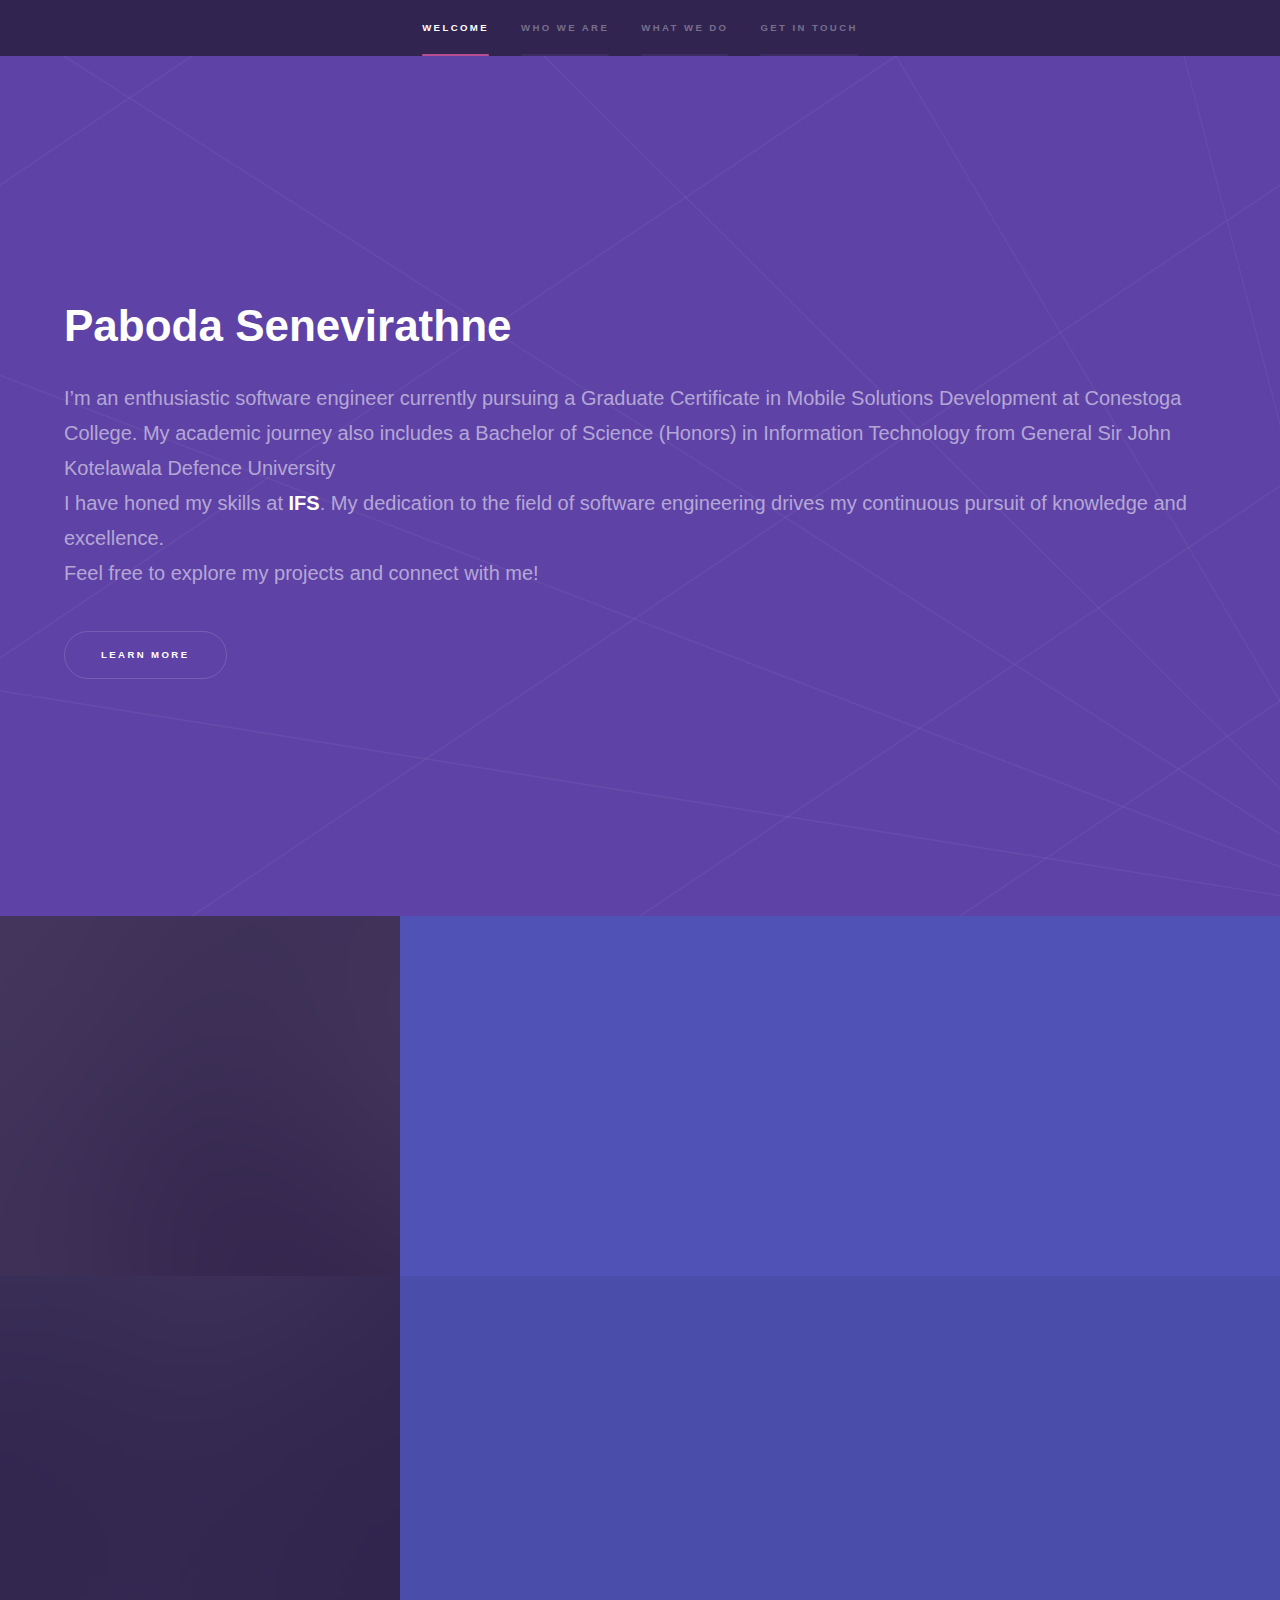
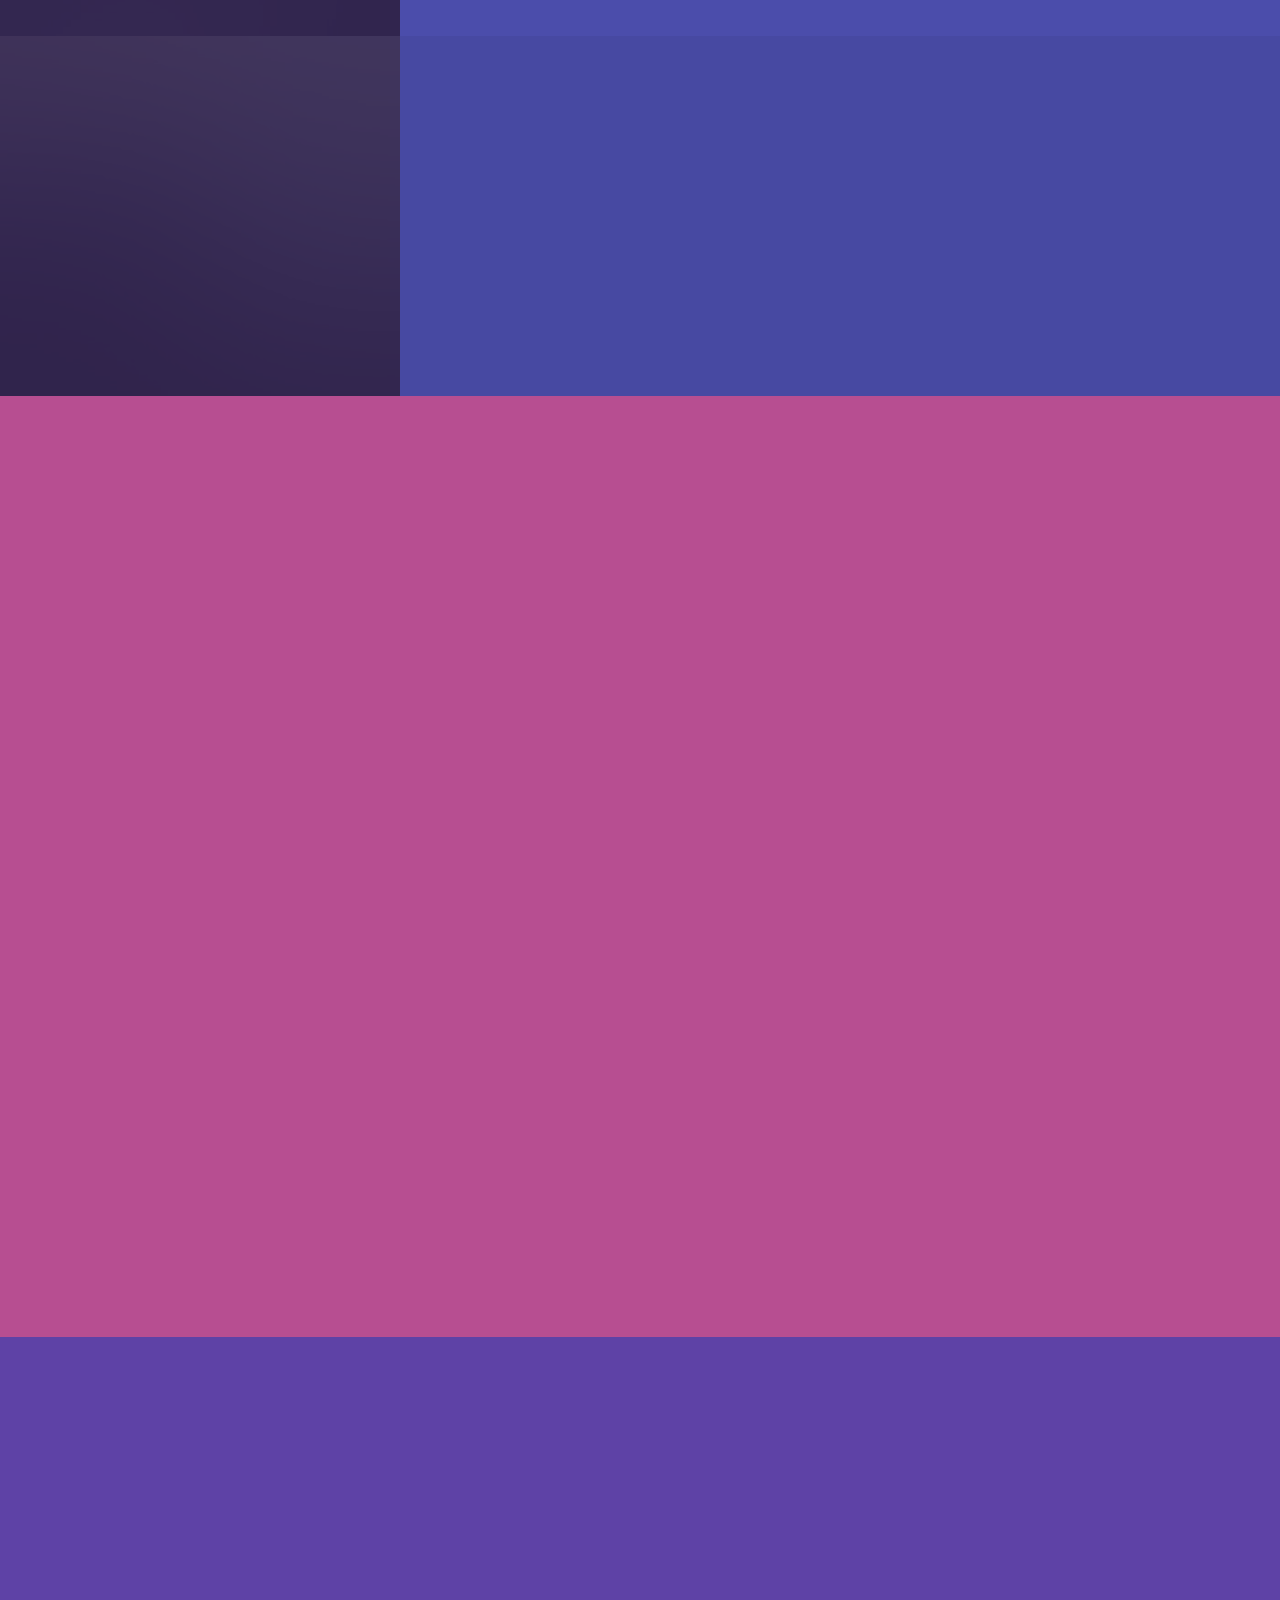
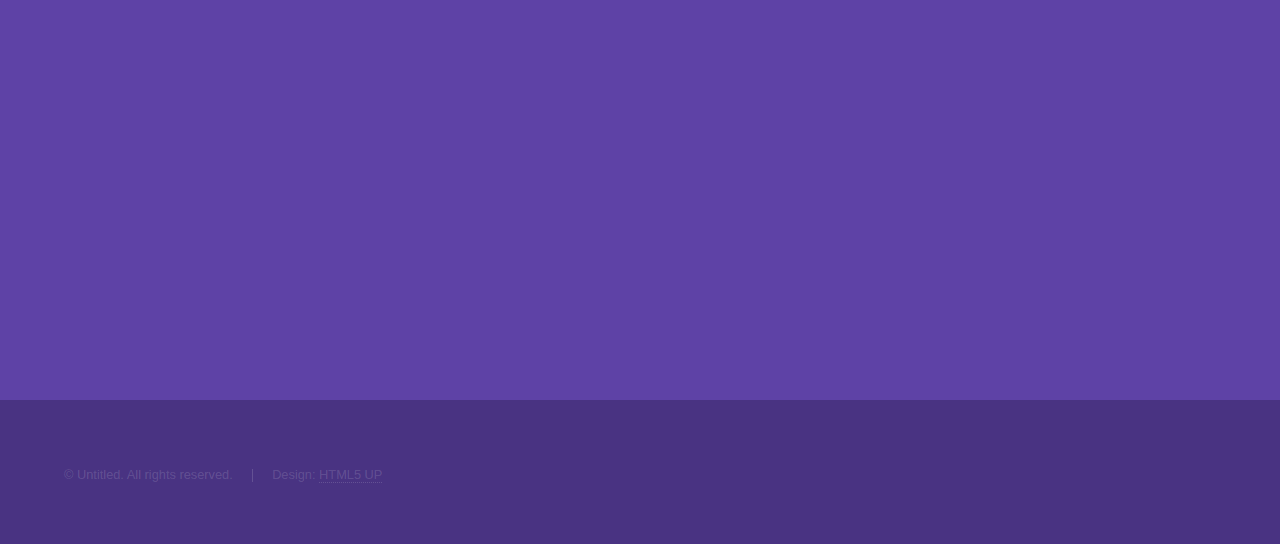
==== index.html @ 3d1ad88e "initial commit" ====
<!DOCTYPE HTML>
<!--
	Hyperspace by HTML5 UP
	html5up.net | @ajlkn
	Free for personal and commercial use under the CCA 3.0 license (html5up.net/license)
-->
<html>
	<head>
		<title>Hyperspace by HTML5 UP</title>
		<meta charset="utf-8" />
		<meta name="viewport" content="width=device-width, initial-scale=1, user-scalable=no" />
		<link rel="stylesheet" href="assets/css/main.css" />
		<noscript><link rel="stylesheet" href="assets/css/noscript.css" /></noscript>
	</head>
	<body class="is-preload">

		<!-- Sidebar -->
			<section id="sidebar">
				<div class="inner">
					<nav>
						<ul>
							<li><a href="#intro">Welcome</a></li>
							<li><a href="#one">Who we are</a></li>
							<li><a href="#two">What we do</a></li>
							<li><a href="#three">Get in touch</a></li>
						</ul>
					</nav>
				</div>
			</section>

		<!-- Wrapper -->
			<div id="wrapper">

				<!-- Intro -->
					<section id="intro" class="wrapper style1 fullscreen fade-up">
						<div class="inner">
							<h1>Paboda Senevirathne</h1>
							<p>I’m an enthusiastic software engineer currently pursuing a Graduate Certificate in Mobile Solutions Development at Conestoga College. My academic journey also includes a Bachelor of Science (Honors) in Information Technology from General Sir John Kotelawala Defence University <br />
								I have honed my skills at <b>IFS</b>. My dedication to the field of software engineering drives my continuous pursuit of knowledge and excellence. <br />
								Feel free to explore my projects and connect with me!</p>
							<ul class="actions">
								<li><a href="#one" class="button scrolly">Learn more</a></li>
							</ul>
						</div>
					</section>

				<!-- One -->
					<section id="one" class="wrapper style2 spotlights">
						<section>
							<a href="#" class="image"><img src="images/pic01.jpg" alt="" data-position="center center" /></a>
							<div class="content">
								<div class="inner">
									<h2>Sed ipsum dolor</h2>
									<p>Phasellus convallis elit id ullamcorper pulvinar. Duis aliquam turpis mauris, eu ultricies erat malesuada quis. Aliquam dapibus.</p>
									<ul class="actions">
										<li><a href="generic.html" class="button">Learn more</a></li>
									</ul>
								</div>
							</div>
						</section>
						<section>
							<a href="#" class="image"><img src="images/pic02.jpg" alt="" data-position="top center" /></a>
							<div class="content">
								<div class="inner">
									<h2>Feugiat consequat</h2>
									<p>Phasellus convallis elit id ullamcorper pulvinar. Duis aliquam turpis mauris, eu ultricies erat malesuada quis. Aliquam dapibus.</p>
									<ul class="actions">
										<li><a href="generic.html" class="button">Learn more</a></li>
									</ul>
								</div>
							</div>
						</section>
						<section>
							<a href="#" class="image"><img src="images/pic03.jpg" alt="" data-position="25% 25%" /></a>
							<div class="content">
								<div class="inner">
									<h2>Ultricies aliquam</h2>
									<p>Phasellus convallis elit id ullamcorper pulvinar. Duis aliquam turpis mauris, eu ultricies erat malesuada quis. Aliquam dapibus.</p>
									<ul class="actions">
										<li><a href="generic.html" class="button">Learn more</a></li>
									</ul>
								</div>
							</div>
						</section>
					</section>

				<!-- Two -->
					<section id="two" class="wrapper style3 fade-up">
						<div class="inner">
							<h2>What we do</h2>
							<p>Phasellus convallis elit id ullamcorper pulvinar. Duis aliquam turpis mauris, eu ultricies erat malesuada quis. Aliquam dapibus, lacus eget hendrerit bibendum, urna est aliquam sem, sit amet imperdiet est velit quis lorem.</p>
							<div class="features">
								<section>
									<span class="icon solid major fa-code"></span>
									<h3>Lorem ipsum amet</h3>
									<p>Phasellus convallis elit id ullam corper amet et pulvinar. Duis aliquam turpis mauris, sed ultricies erat dapibus.</p>
								</section>
								<section>
									<span class="icon solid major fa-lock"></span>
									<h3>Aliquam sed nullam</h3>
									<p>Phasellus convallis elit id ullam corper amet et pulvinar. Duis aliquam turpis mauris, sed ultricies erat dapibus.</p>
								</section>
								<section>
									<span class="icon solid major fa-cog"></span>
									<h3>Sed erat ullam corper</h3>
									<p>Phasellus convallis elit id ullam corper amet et pulvinar. Duis aliquam turpis mauris, sed ultricies erat dapibus.</p>
								</section>
								<section>
									<span class="icon solid major fa-desktop"></span>
									<h3>Veroeros quis lorem</h3>
									<p>Phasellus convallis elit id ullam corper amet et pulvinar. Duis aliquam turpis mauris, sed ultricies erat dapibus.</p>
								</section>
								<section>
									<span class="icon solid major fa-link"></span>
									<h3>Urna quis bibendum</h3>
									<p>Phasellus convallis elit id ullam corper amet et pulvinar. Duis aliquam turpis mauris, sed ultricies erat dapibus.</p>
								</section>
								<section>
									<span class="icon major fa-gem"></span>
									<h3>Aliquam urna dapibus</h3>
									<p>Phasellus convallis elit id ullam corper amet et pulvinar. Duis aliquam turpis mauris, sed ultricies erat dapibus.</p>
								</section>
							</div>
							<ul class="actions">
								<li><a href="generic.html" class="button">Learn more</a></li>
							</ul>
						</div>
					</section>

				<!-- Three -->
					<section id="three" class="wrapper style1 fade-up">
						<div class="inner">
							<h2>Get in touch</h2>
							<p>Phasellus convallis elit id ullamcorper pulvinar. Duis aliquam turpis mauris, eu ultricies erat malesuada quis. Aliquam dapibus, lacus eget hendrerit bibendum, urna est aliquam sem, sit amet imperdiet est velit quis lorem.</p>
							<div class="split style1">
								<section>
									<form method="post" action="#">
										<div class="fields">
											<div class="field half">
												<label for="name">Name</label>
												<input type="text" name="name" id="name" />
											</div>
											<div class="field half">
												<label for="email">Email</label>
												<input type="text" name="email" id="email" />
											</div>
											<div class="field">
												<label for="message">Message</label>
												<textarea name="message" id="message" rows="5"></textarea>
											</div>
										</div>
										<ul class="actions">
											<li><a href="" class="button submit">Send Message</a></li>
										</ul>
									</form>
								</section>
								<section>
									<ul class="contact">
										<li>
											<h3>Address</h3>
											<span>12345 Somewhere Road #654<br />
											Nashville, TN 00000-0000<br />
											USA</span>
										</li>
										<li>
											<h3>Email</h3>
											<a href="#">user@untitled.tld</a>
										</li>
										<li>
											<h3>Phone</h3>
											<span>(000) 000-0000</span>
										</li>
										<li>
											<h3>Social</h3>
											<ul class="icons">
												<li><a href="#" class="icon brands fa-twitter"><span class="label">Twitter</span></a></li>
												<li><a href="#" class="icon brands fa-facebook-f"><span class="label">Facebook</span></a></li>
												<li><a href="#" class="icon brands fa-github"><span class="label">GitHub</span></a></li>
												<li><a href="#" class="icon brands fa-instagram"><span class="label">Instagram</span></a></li>
												<li><a href="#" class="icon brands fa-linkedin-in"><span class="label">LinkedIn</span></a></li>
											</ul>
										</li>
									</ul>
								</section>
							</div>
						</div>
					</section>

			</div>

		<!-- Footer -->
			<footer id="footer" class="wrapper style1-alt">
				<div class="inner">
					<ul class="menu">
						<li>&copy; Untitled. All rights reserved.</li><li>Design: <a href="http://html5up.net">HTML5 UP</a></li>
					</ul>
				</div>
			</footer>

		<!-- Scripts -->
			<script src="assets/js/jquery.min.js"></script>
			<script src="assets/js/jquery.scrollex.min.js"></script>
			<script src="assets/js/jquery.scrolly.min.js"></script>
			<script src="assets/js/browser.min.js"></script>
			<script src="assets/js/breakpoints.min.js"></script>
			<script src="assets/js/util.js"></script>
			<script src="assets/js/main.js"></script>

	</body>
</html>
---- assets/css/main.css ----
@import url(fontawesome-all.min.css);

/*
	Hyperspace by HTML5 UP
	html5up.net | @ajlkn
	Free for personal and commercial use under the CCA 3.0 license (html5up.net/license)
*/

html, body, div, span, applet, object,
iframe, h1, h2, h3, h4, h5, h6, p, blockquote,
pre, a, abbr, acronym, address, big, cite,
code, del, dfn, em, img, ins, kbd, q, s, samp,
small, strike, strong, sub, sup, tt, var, b,
u, i, center, dl, dt, dd, ol, ul, li, fieldset,
form, label, legend, table, caption, tbody,
tfoot, thead, tr, th, td, article, aside,
canvas, details, embed, figure, figcaption,
footer, header, hgroup, menu, nav, output, ruby,
section, summary, time, mark, audio, video {
	margin: 0;
	padding: 0;
	border: 0;
	font-size: 100%;
	font: inherit;
	vertical-align: baseline;}

article, aside, details, figcaption, figure,
footer, header, hgroup, menu, nav, section {
	display: block;}

body {
	line-height: 1;
}

ol, ul {
	list-style: none;
}

blockquote, q {
	quotes: none;
}

	blockquote:before, blockquote:after, q:before, q:after {
		content: '';
		content: none;
	}

table {
	border-collapse: collapse;
	border-spacing: 0;
}

body {
	-webkit-text-size-adjust: none;
}

mark {
	background-color: transparent;
	color: inherit;
}

input::-moz-focus-inner {
	border: 0;
	padding: 0;
}

input, select, textarea {
	-moz-appearance: none;
	-webkit-appearance: none;
	-ms-appearance: none;
	appearance: none;
}

/* Basic */

	@-ms-viewport {
		width: device-width;
	}

	body {
		-ms-overflow-style: scrollbar;
	}

	@media screen and (max-width: 480px) {

		html, body {
			min-width: 320px;
		}

	}

	html {
		box-sizing: border-box;
	}

	*, *:before, *:after {
		box-sizing: inherit;
	}

	body {
		background: #312450;
	}

		body.is-preload *, body.is-preload *:before, body.is-preload *:after {
			-moz-animation: none !important;
			-webkit-animation: none !important;
			-ms-animation: none !important;
			animation: none !important;
			-moz-transition: none !important;
			-webkit-transition: none !important;
			-ms-transition: none !important;
			transition: none !important;
		}

/* Type */

	body, input, select, textarea {
		color: rgba(255, 255, 255, 0.55);
		font-family: Arial, Helvetica, sans-serif;
		font-size: 16.5pt;
		font-weight: normal;
		line-height: 1.75;
	}

		@media screen and (max-width: 1680px) {

			body, input, select, textarea {
				font-size: 13pt;
			}

		}

		@media screen and (max-width: 1280px) {

			body, input, select, textarea {
				font-size: 12pt;
			}

		}

		@media screen and (max-width: 360px) {

			body, input, select, textarea {
				font-size: 11pt;
			}

		}

	a {
		-moz-transition: color 0.2s ease, border-bottom-color 0.2s ease;
		-webkit-transition: color 0.2s ease, border-bottom-color 0.2s ease;
		-ms-transition: color 0.2s ease, border-bottom-color 0.2s ease;
		transition: color 0.2s ease, border-bottom-color 0.2s ease;
		border-bottom: dotted 1px rgba(255, 255, 255, 0.35);
		color: inherit;
		text-decoration: none;
	}

		a:hover {
			border-bottom-color: transparent;
			color: #ffffff;
		}

	strong, b {
		color: #ffffff;
		font-weight: bold;
	}

	em, i {
		font-style: italic;
	}

	p {
		margin: 0 0 2em 0;
	}

	h1, h2, h3, h4, h5, h6 {
		color: #ffffff;
		font-weight: bold;
		line-height: 1.5;
		margin: 0 0 0.5em 0;
	}

		h1 a, h2 a, h3 a, h4 a, h5 a, h6 a {
			color: inherit;
			text-decoration: none;
		}

	h1 {
		font-size: 2.75em;
	}

		h1.major {
			margin: 0 0 1.3em 0;
			position: relative;
			padding-bottom: 0.35em;
		}

			h1.major:after {
				background-image: -moz-linear-gradient(to right, #5e42a6, #b74e91);
				background-image: -webkit-linear-gradient(to right, #5e42a6, #b74e91);
				background-image: -ms-linear-gradient(to right, #5e42a6, #b74e91);
				background-image: linear-gradient(to right, #5e42a6, #b74e91);
				-moz-transition: max-width 0.2s ease;
				-webkit-transition: max-width 0.2s ease;
				-ms-transition: max-width 0.2s ease;
				transition: max-width 0.2s ease;
				border-radius: 0.2em;
				bottom: 0;
				content: '';
				height: 0.05em;
				position: absolute;
				right: 0;
				width: 100%;
			}

	h2 {
		font-size: 1.75em;
	}

	h3 {
		font-size: 1.1em;
	}

	h4 {
		font-size: 1em;
	}

	h5 {
		font-size: 0.8em;
	}

	h6 {
		font-size: 0.6em;
	}

	@media screen and (max-width: 736px) {

		h1 {
			font-size: 2em;
		}

		h2 {
			font-size: 1.25em;
		}

		h3 {
			font-size: 1em;
		}

		h4 {
			font-size: 0.8em;
		}

		h5 {
			font-size: 0.6em;
		}

		h6 {
			font-size: 0.6em;
		}

	}

	sub {
		font-size: 0.8em;
		position: relative;
		top: 0.5em;
	}

	sup {
		font-size: 0.8em;
		position: relative;
		top: -0.5em;
	}

	blockquote {
		border-left: solid 4px rgba(255, 255, 255, 0.15);
		font-style: italic;
		margin: 0 0 2em 0;
		padding: 0.5em 0 0.5em 2em;
	}

	code {
		background: rgba(255, 255, 255, 0.05);
		border-radius: 0.25em;
		border: solid 1px rgba(255, 255, 255, 0.15);
		font-family: "Courier New", monospace;
		font-size: 0.9em;
		margin: 0 0.25em;
		padding: 0.25em 0.65em;
	}

	pre {
		-webkit-overflow-scrolling: touch;
		font-family: "Courier New", monospace;
		font-size: 0.9em;
		margin: 0 0 2em 0;
	}

		pre code {
			display: block;
			line-height: 1.75em;
			padding: 1em 1.5em;
			overflow-x: auto;
		}

	hr {
		border: 0;
		border-bottom: solid 1px rgba(255, 255, 255, 0.15);
		margin: 2em 0;
	}

		hr.major {
			margin: 3em 0;
		}

	.align-left {
		text-align: left;
	}

	.align-center {
		text-align: center;
	}

	.align-right {
		text-align: right;
	}

/* Row */

	.row {
		display: flex;
		flex-wrap: wrap;
		box-sizing: border-box;
		align-items: stretch;
	}

		.row > * {
			box-sizing: border-box;
		}

		.row.gtr-uniform > * > :last-child {
			margin-bottom: 0;
		}

		.row.aln-left {
			justify-content: flex-start;
		}

		.row.aln-center {
			justify-content: center;
		}

		.row.aln-right {
			justify-content: flex-end;
		}

		.row.aln-top {
			align-items: flex-start;
		}

		.row.aln-middle {
			align-items: center;
		}

		.row.aln-bottom {
			align-items: flex-end;
		}

		.row > .imp {
			order: -1;
		}

		.row > .col-1 {
			width: 8.33333%;
		}

		.row > .off-1 {
			margin-left: 8.33333%;
		}

		.row > .col-2 {
			width: 16.66667%;
		}

		.row > .off-2 {
			margin-left: 16.66667%;
		}

		.row > .col-3 {
			width: 25%;
		}

		.row > .off-3 {
			margin-left: 25%;
		}

		.row > .col-4 {
			width: 33.33333%;
		}

		.row > .off-4 {
			margin-left: 33.33333%;
		}

		.row > .col-5 {
			width: 41.66667%;
		}

		.row > .off-5 {
			margin-left: 41.66667%;
		}

		.row > .col-6 {
			width: 50%;
		}

		.row > .off-6 {
			margin-left: 50%;
		}

		.row > .col-7 {
			width: 58.33333%;
		}

		.row > .off-7 {
			margin-left: 58.33333%;
		}

		.row > .col-8 {
			width: 66.66667%;
		}

		.row > .off-8 {
			margin-left: 66.66667%;
		}

		.row > .col-9 {
			width: 75%;
		}

		.row > .off-9 {
			margin-left: 75%;
		}

		.row > .col-10 {
			width: 83.33333%;
		}

		.row > .off-10 {
			margin-left: 83.33333%;
		}

		.row > .col-11 {
			width: 91.66667%;
		}

		.row > .off-11 {
			margin-left: 91.66667%;
		}

		.row > .col-12 {
			width: 100%;
		}

		.row > .off-12 {
			margin-left: 100%;
		}

		.row.gtr-0 {
			margin-top: 0;
			margin-left: 0em;
		}

			.row.gtr-0 > * {
				padding: 0 0 0 0em;
			}

			.row.gtr-0.gtr-uniform {
				margin-top: 0em;
			}

				.row.gtr-0.gtr-uniform > * {
					padding-top: 0em;
				}

		.row.gtr-25 {
			margin-top: 0;
			margin-left: -0.375em;
		}

			.row.gtr-25 > * {
				padding: 0 0 0 0.375em;
			}

			.row.gtr-25.gtr-uniform {
				margin-top: -0.375em;
			}

				.row.gtr-25.gtr-uniform > * {
					padding-top: 0.375em;
				}

		.row.gtr-50 {
			margin-top: 0;
			margin-left: -0.75em;
		}

			.row.gtr-50 > * {
				padding: 0 0 0 0.75em;
			}

			.row.gtr-50.gtr-uniform {
				margin-top: -0.75em;
			}

				.row.gtr-50.gtr-uniform > * {
					padding-top: 0.75em;
				}

		.row {
			margin-top: 0;
			margin-left: -1.5em;
		}

			.row > * {
				padding: 0 0 0 1.5em;
			}

			.row.gtr-uniform {
				margin-top: -1.5em;
			}

				.row.gtr-uniform > * {
					padding-top: 1.5em;
				}

		.row.gtr-150 {
			margin-top: 0;
			margin-left: -2.25em;
		}

			.row.gtr-150 > * {
				padding: 0 0 0 2.25em;
			}

			.row.gtr-150.gtr-uniform {
				margin-top: -2.25em;
			}

				.row.gtr-150.gtr-uniform > * {
					padding-top: 2.25em;
				}

		.row.gtr-200 {
			margin-top: 0;
			margin-left: -3em;
		}

			.row.gtr-200 > * {
				padding: 0 0 0 3em;
			}

			.row.gtr-200.gtr-uniform {
				margin-top: -3em;
			}

				.row.gtr-200.gtr-uniform > * {
					padding-top: 3em;
				}

		@media screen and (max-width: 1680px) {

			.row {
				display: flex;
				flex-wrap: wrap;
				box-sizing: border-box;
				align-items: stretch;
			}

				.row > * {
					box-sizing: border-box;
				}

				.row.gtr-uniform > * > :last-child {
					margin-bottom: 0;
				}

				.row.aln-left {
					justify-content: flex-start;
				}

				.row.aln-center {
					justify-content: center;
				}

				.row.aln-right {
					justify-content: flex-end;
				}

				.row.aln-top {
					align-items: flex-start;
				}

				.row.aln-middle {
					align-items: center;
				}

				.row.aln-bottom {
					align-items: flex-end;
				}

				.row > .imp-xlarge {
					order: -1;
				}

				.row > .col-1-xlarge {
					width: 8.33333%;
				}

				.row > .off-1-xlarge {
					margin-left: 8.33333%;
				}

				.row > .col-2-xlarge {
					width: 16.66667%;
				}

				.row > .off-2-xlarge {
					margin-left: 16.66667%;
				}

				.row > .col-3-xlarge {
					width: 25%;
				}

				.row > .off-3-xlarge {
					margin-left: 25%;
				}

				.row > .col-4-xlarge {
					width: 33.33333%;
				}

				.row > .off-4-xlarge {
					margin-left: 33.33333%;
				}

				.row > .col-5-xlarge {
					width: 41.66667%;
				}

				.row > .off-5-xlarge {
					margin-left: 41.66667%;
				}

				.row > .col-6-xlarge {
					width: 50%;
				}

				.row > .off-6-xlarge {
					margin-left: 50%;
				}

				.row > .col-7-xlarge {
					width: 58.33333%;
				}

				.row > .off-7-xlarge {
					margin-left: 58.33333%;
				}

				.row > .col-8-xlarge {
					width: 66.66667%;
				}

				.row > .off-8-xlarge {
					margin-left: 66.66667%;
				}

				.row > .col-9-xlarge {
					width: 75%;
				}

				.row > .off-9-xlarge {
					margin-left: 75%;
				}

				.row > .col-10-xlarge {
					width: 83.33333%;
				}

				.row > .off-10-xlarge {
					margin-left: 83.33333%;
				}

				.row > .col-11-xlarge {
					width: 91.66667%;
				}

				.row > .off-11-xlarge {
					margin-left: 91.66667%;
				}

				.row > .col-12-xlarge {
					width: 100%;
				}

				.row > .off-12-xlarge {
					margin-left: 100%;
				}

				.row.gtr-0 {
					margin-top: 0;
					margin-left: 0em;
				}

					.row.gtr-0 > * {
						padding: 0 0 0 0em;
					}

					.row.gtr-0.gtr-uniform {
						margin-top: 0em;
					}

						.row.gtr-0.gtr-uniform > * {
							padding-top: 0em;
						}

				.row.gtr-25 {
					margin-top: 0;
					margin-left: -0.375em;
				}

					.row.gtr-25 > * {
						padding: 0 0 0 0.375em;
					}

					.row.gtr-25.gtr-uniform {
						margin-top: -0.375em;
					}

						.row.gtr-25.gtr-uniform > * {
							padding-top: 0.375em;
						}

				.row.gtr-50 {
					margin-top: 0;
					margin-left: -0.75em;
				}

					.row.gtr-50 > * {
						padding: 0 0 0 0.75em;
					}

					.row.gtr-50.gtr-uniform {
						margin-top: -0.75em;
					}

						.row.gtr-50.gtr-uniform > * {
							padding-top: 0.75em;
						}

				.row {
					margin-top: 0;
					margin-left: -1.5em;
				}

					.row > * {
						padding: 0 0 0 1.5em;
					}

					.row.gtr-uniform {
						margin-top: -1.5em;
					}

						.row.gtr-uniform > * {
							padding-top: 1.5em;
						}

				.row.gtr-150 {
					margin-top: 0;
					margin-left: -2.25em;
				}

					.row.gtr-150 > * {
						padding: 0 0 0 2.25em;
					}

					.row.gtr-150.gtr-uniform {
						margin-top: -2.25em;
					}

						.row.gtr-150.gtr-uniform > * {
							padding-top: 2.25em;
						}

				.row.gtr-200 {
					margin-top: 0;
					margin-left: -3em;
				}

					.row.gtr-200 > * {
						padding: 0 0 0 3em;
					}

					.row.gtr-200.gtr-uniform {
						margin-top: -3em;
					}

						.row.gtr-200.gtr-uniform > * {
							padding-top: 3em;
						}

		}

		@media screen and (max-width: 1280px) {

			.row {
				display: flex;
				flex-wrap: wrap;
				box-sizing: border-box;
				align-items: stretch;
			}

				.row > * {
					box-sizing: border-box;
				}

				.row.gtr-uniform > * > :last-child {
					margin-bottom: 0;
				}

				.row.aln-left {
					justify-content: flex-start;
				}

				.row.aln-center {
					justify-content: center;
				}

				.row.aln-right {
					justify-content: flex-end;
				}

				.row.aln-top {
					align-items: flex-start;
				}

				.row.aln-middle {
					align-items: center;
				}

				.row.aln-bottom {
					align-items: flex-end;
				}

				.row > .imp-large {
					order: -1;
				}

				.row > .col-1-large {
					width: 8.33333%;
				}

				.row > .off-1-large {
					margin-left: 8.33333%;
				}

				.row > .col-2-large {
					width: 16.66667%;
				}

				.row > .off-2-large {
					margin-left: 16.66667%;
				}

				.row > .col-3-large {
					width: 25%;
				}

				.row > .off-3-large {
					margin-left: 25%;
				}

				.row > .col-4-large {
					width: 33.33333%;
				}

				.row > .off-4-large {
					margin-left: 33.33333%;
				}

				.row > .col-5-large {
					width: 41.66667%;
				}

				.row > .off-5-large {
					margin-left: 41.66667%;
				}

				.row > .col-6-large {
					width: 50%;
				}

				.row > .off-6-large {
					margin-left: 50%;
				}

				.row > .col-7-large {
					width: 58.33333%;
				}

				.row > .off-7-large {
					margin-left: 58.33333%;
				}

				.row > .col-8-large {
					width: 66.66667%;
				}

				.row > .off-8-large {
					margin-left: 66.66667%;
				}

				.row > .col-9-large {
					width: 75%;
				}

				.row > .off-9-large {
					margin-left: 75%;
				}

				.row > .col-10-large {
					width: 83.33333%;
				}

				.row > .off-10-large {
					margin-left: 83.33333%;
				}

				.row > .col-11-large {
					width: 91.66667%;
				}

				.row > .off-11-large {
					margin-left: 91.66667%;
				}

				.row > .col-12-large {
					width: 100%;
				}

				.row > .off-12-large {
					margin-left: 100%;
				}

				.row.gtr-0 {
					margin-top: 0;
					margin-left: 0em;
				}

					.row.gtr-0 > * {
						padding: 0 0 0 0em;
					}

					.row.gtr-0.gtr-uniform {
						margin-top: 0em;
					}

						.row.gtr-0.gtr-uniform > * {
							padding-top: 0em;
						}

				.row.gtr-25 {
					margin-top: 0;
					margin-left: -0.375em;
				}

					.row.gtr-25 > * {
						padding: 0 0 0 0.375em;
					}

					.row.gtr-25.gtr-uniform {
						margin-top: -0.375em;
					}

						.row.gtr-25.gtr-uniform > * {
							padding-top: 0.375em;
						}

				.row.gtr-50 {
					margin-top: 0;
					margin-left: -0.75em;
				}

					.row.gtr-50 > * {
						padding: 0 0 0 0.75em;
					}

					.row.gtr-50.gtr-uniform {
						margin-top: -0.75em;
					}

						.row.gtr-50.gtr-uniform > * {
							padding-top: 0.75em;
						}

				.row {
					margin-top: 0;
					margin-left: -1.5em;
				}

					.row > * {
						padding: 0 0 0 1.5em;
					}

					.row.gtr-uniform {
						margin-top: -1.5em;
					}

						.row.gtr-uniform > * {
							padding-top: 1.5em;
						}

				.row.gtr-150 {
					margin-top: 0;
					margin-left: -2.25em;
				}

					.row.gtr-150 > * {
						padding: 0 0 0 2.25em;
					}

					.row.gtr-150.gtr-uniform {
						margin-top: -2.25em;
					}

						.row.gtr-150.gtr-uniform > * {
							padding-top: 2.25em;
						}

				.row.gtr-200 {
					margin-top: 0;
					margin-left: -3em;
				}

					.row.gtr-200 > * {
						padding: 0 0 0 3em;
					}

					.row.gtr-200.gtr-uniform {
						margin-top: -3em;
					}

						.row.gtr-200.gtr-uniform > * {
							padding-top: 3em;
						}

		}

		@media screen and (max-width: 980px) {

			.row {
				display: flex;
				flex-wrap: wrap;
				box-sizing: border-box;
				align-items: stretch;
			}

				.row > * {
					box-sizing: border-box;
				}

				.row.gtr-uniform > * > :last-child {
					margin-bottom: 0;
				}

				.row.aln-left {
					justify-content: flex-start;
				}

				.row.aln-center {
					justify-content: center;
				}

				.row.aln-right {
					justify-content: flex-end;
				}

				.row.aln-top {
					align-items: flex-start;
				}

				.row.aln-middle {
					align-items: center;
				}

				.row.aln-bottom {
					align-items: flex-end;
				}

				.row > .imp-medium {
					order: -1;
				}

				.row > .col-1-medium {
					width: 8.33333%;
				}

				.row > .off-1-medium {
					margin-left: 8.33333%;
				}

				.row > .col-2-medium {
					width: 16.66667%;
				}

				.row > .off-2-medium {
					margin-left: 16.66667%;
				}

				.row > .col-3-medium {
					width: 25%;
				}

				.row > .off-3-medium {
					margin-left: 25%;
				}

				.row > .col-4-medium {
					width: 33.33333%;
				}

				.row > .off-4-medium {
					margin-left: 33.33333%;
				}

				.row > .col-5-medium {
					width: 41.66667%;
				}

				.row > .off-5-medium {
					margin-left: 41.66667%;
				}

				.row > .col-6-medium {
					width: 50%;
				}

				.row > .off-6-medium {
					margin-left: 50%;
				}

				.row > .col-7-medium {
					width: 58.33333%;
				}

				.row > .off-7-medium {
					margin-left: 58.33333%;
				}

				.row > .col-8-medium {
					width: 66.66667%;
				}

				.row > .off-8-medium {
					margin-left: 66.66667%;
				}

				.row > .col-9-medium {
					width: 75%;
				}

				.row > .off-9-medium {
					margin-left: 75%;
				}

				.row > .col-10-medium {
					width: 83.33333%;
				}

				.row > .off-10-medium {
					margin-left: 83.33333%;
				}

				.row > .col-11-medium {
					width: 91.66667%;
				}

				.row > .off-11-medium {
					margin-left: 91.66667%;
				}

				.row > .col-12-medium {
					width: 100%;
				}

				.row > .off-12-medium {
					margin-left: 100%;
				}

				.row.gtr-0 {
					margin-top: 0;
					margin-left: 0em;
				}

					.row.gtr-0 > * {
						padding: 0 0 0 0em;
					}

					.row.gtr-0.gtr-uniform {
						margin-top: 0em;
					}

						.row.gtr-0.gtr-uniform > * {
							padding-top: 0em;
						}

				.row.gtr-25 {
					margin-top: 0;
					margin-left: -0.375em;
				}

					.row.gtr-25 > * {
						padding: 0 0 0 0.375em;
					}

					.row.gtr-25.gtr-uniform {
						margin-top: -0.375em;
					}

						.row.gtr-25.gtr-uniform > * {
							padding-top: 0.375em;
						}

				.row.gtr-50 {
					margin-top: 0;
					margin-left: -0.75em;
				}

					.row.gtr-50 > * {
						padding: 0 0 0 0.75em;
					}

					.row.gtr-50.gtr-uniform {
						margin-top: -0.75em;
					}

						.row.gtr-50.gtr-uniform > * {
							padding-top: 0.75em;
						}

				.row {
					margin-top: 0;
					margin-left: -1.5em;
				}

					.row > * {
						padding: 0 0 0 1.5em;
					}

					.row.gtr-uniform {
						margin-top: -1.5em;
					}

						.row.gtr-uniform > * {
							padding-top: 1.5em;
						}

				.row.gtr-150 {
					margin-top: 0;
					margin-left: -2.25em;
				}

					.row.gtr-150 > * {
						padding: 0 0 0 2.25em;
					}

					.row.gtr-150.gtr-uniform {
						margin-top: -2.25em;
					}

						.row.gtr-150.gtr-uniform > * {
							padding-top: 2.25em;
						}

				.row.gtr-200 {
					margin-top: 0;
					margin-left: -3em;
				}

					.row.gtr-200 > * {
						padding: 0 0 0 3em;
					}

					.row.gtr-200.gtr-uniform {
						margin-top: -3em;
					}

						.row.gtr-200.gtr-uniform > * {
							padding-top: 3em;
						}

		}

		@media screen and (max-width: 736px) {

			.row {
				display: flex;
				flex-wrap: wrap;
				box-sizing: border-box;
				align-items: stretch;
			}

				.row > * {
					box-sizing: border-box;
				}

				.row.gtr-uniform > * > :last-child {
					margin-bottom: 0;
				}

				.row.aln-left {
					justify-content: flex-start;
				}

				.row.aln-center {
					justify-content: center;
				}

				.row.aln-right {
					justify-content: flex-end;
				}

				.row.aln-top {
					align-items: flex-start;
				}

				.row.aln-middle {
					align-items: center;
				}

				.row.aln-bottom {
					align-items: flex-end;
				}

				.row > .imp-small {
					order: -1;
				}

				.row > .col-1-small {
					width: 8.33333%;
				}

				.row > .off-1-small {
					margin-left: 8.33333%;
				}

				.row > .col-2-small {
					width: 16.66667%;
				}

				.row > .off-2-small {
					margin-left: 16.66667%;
				}

				.row > .col-3-small {
					width: 25%;
				}

				.row > .off-3-small {
					margin-left: 25%;
				}

				.row > .col-4-small {
					width: 33.33333%;
				}

				.row > .off-4-small {
					margin-left: 33.33333%;
				}

				.row > .col-5-small {
					width: 41.66667%;
				}

				.row > .off-5-small {
					margin-left: 41.66667%;
				}

				.row > .col-6-small {
					width: 50%;
				}

				.row > .off-6-small {
					margin-left: 50%;
				}

				.row > .col-7-small {
					width: 58.33333%;
				}

				.row > .off-7-small {
					margin-left: 58.33333%;
				}

				.row > .col-8-small {
					width: 66.66667%;
				}

				.row > .off-8-small {
					margin-left: 66.66667%;
				}

				.row > .col-9-small {
					width: 75%;
				}

				.row > .off-9-small {
					margin-left: 75%;
				}

				.row > .col-10-small {
					width: 83.33333%;
				}

				.row > .off-10-small {
					margin-left: 83.33333%;
				}

				.row > .col-11-small {
					width: 91.66667%;
				}

				.row > .off-11-small {
					margin-left: 91.66667%;
				}

				.row > .col-12-small {
					width: 100%;
				}

				.row > .off-12-small {
					margin-left: 100%;
				}

				.row.gtr-0 {
					margin-top: 0;
					margin-left: 0em;
				}

					.row.gtr-0 > * {
						padding: 0 0 0 0em;
					}

					.row.gtr-0.gtr-uniform {
						margin-top: 0em;
					}

						.row.gtr-0.gtr-uniform > * {
							padding-top: 0em;
						}

				.row.gtr-25 {
					margin-top: 0;
					margin-left: -0.375em;
				}

					.row.gtr-25 > * {
						padding: 0 0 0 0.375em;
					}

					.row.gtr-25.gtr-uniform {
						margin-top: -0.375em;
					}

						.row.gtr-25.gtr-uniform > * {
							padding-top: 0.375em;
						}

				.row.gtr-50 {
					margin-top: 0;
					margin-left: -0.75em;
				}

					.row.gtr-50 > * {
						padding: 0 0 0 0.75em;
					}

					.row.gtr-50.gtr-uniform {
						margin-top: -0.75em;
					}

						.row.gtr-50.gtr-uniform > * {
							padding-top: 0.75em;
						}

				.row {
					margin-top: 0;
					margin-left: -1.5em;
				}

					.row > * {
						padding: 0 0 0 1.5em;
					}

					.row.gtr-uniform {
						margin-top: -1.5em;
					}

						.row.gtr-uniform > * {
							padding-top: 1.5em;
						}

				.row.gtr-150 {
					margin-top: 0;
					margin-left: -2.25em;
				}

					.row.gtr-150 > * {
						padding: 0 0 0 2.25em;
					}

					.row.gtr-150.gtr-uniform {
						margin-top: -2.25em;
					}

						.row.gtr-150.gtr-uniform > * {
							padding-top: 2.25em;
						}

				.row.gtr-200 {
					margin-top: 0;
					margin-left: -3em;
				}

					.row.gtr-200 > * {
						padding: 0 0 0 3em;
					}

					.row.gtr-200.gtr-uniform {
						margin-top: -3em;
					}

						.row.gtr-200.gtr-uniform > * {
							padding-top: 3em;
						}

		}

		@media screen and (max-width: 480px) {

			.row {
				display: flex;
				flex-wrap: wrap;
				box-sizing: border-box;
				align-items: stretch;
			}

				.row > * {
					box-sizing: border-box;
				}

				.row.gtr-uniform > * > :last-child {
					margin-bottom: 0;
				}

				.row.aln-left {
					justify-content: flex-start;
				}

				.row.aln-center {
					justify-content: center;
				}

				.row.aln-right {
					justify-content: flex-end;
				}

				.row.aln-top {
					align-items: flex-start;
				}

				.row.aln-middle {
					align-items: center;
				}

				.row.aln-bottom {
					align-items: flex-end;
				}

				.row > .imp-xsmall {
					order: -1;
				}

				.row > .col-1-xsmall {
					width: 8.33333%;
				}

				.row > .off-1-xsmall {
					margin-left: 8.33333%;
				}

				.row > .col-2-xsmall {
					width: 16.66667%;
				}

				.row > .off-2-xsmall {
					margin-left: 16.66667%;
				}

				.row > .col-3-xsmall {
					width: 25%;
				}

				.row > .off-3-xsmall {
					margin-left: 25%;
				}

				.row > .col-4-xsmall {
					width: 33.33333%;
				}

				.row > .off-4-xsmall {
					margin-left: 33.33333%;
				}

				.row > .col-5-xsmall {
					width: 41.66667%;
				}

				.row > .off-5-xsmall {
					margin-left: 41.66667%;
				}

				.row > .col-6-xsmall {
					width: 50%;
				}

				.row > .off-6-xsmall {
					margin-left: 50%;
				}

				.row > .col-7-xsmall {
					width: 58.33333%;
				}

				.row > .off-7-xsmall {
					margin-left: 58.33333%;
				}

				.row > .col-8-xsmall {
					width: 66.66667%;
				}

				.row > .off-8-xsmall {
					margin-left: 66.66667%;
				}

				.row > .col-9-xsmall {
					width: 75%;
				}

				.row > .off-9-xsmall {
					margin-left: 75%;
				}

				.row > .col-10-xsmall {
					width: 83.33333%;
				}

				.row > .off-10-xsmall {
					margin-left: 83.33333%;
				}

				.row > .col-11-xsmall {
					width: 91.66667%;
				}

				.row > .off-11-xsmall {
					margin-left: 91.66667%;
				}

				.row > .col-12-xsmall {
					width: 100%;
				}

				.row > .off-12-xsmall {
					margin-left: 100%;
				}

				.row.gtr-0 {
					margin-top: 0;
					margin-left: 0em;
				}

					.row.gtr-0 > * {
						padding: 0 0 0 0em;
					}

					.row.gtr-0.gtr-uniform {
						margin-top: 0em;
					}

						.row.gtr-0.gtr-uniform > * {
							padding-top: 0em;
						}

				.row.gtr-25 {
					margin-top: 0;
					margin-left: -0.375em;
				}

					.row.gtr-25 > * {
						padding: 0 0 0 0.375em;
					}

					.row.gtr-25.gtr-uniform {
						margin-top: -0.375em;
					}

						.row.gtr-25.gtr-uniform > * {
							padding-top: 0.375em;
						}

				.row.gtr-50 {
					margin-top: 0;
					margin-left: -0.75em;
				}

					.row.gtr-50 > * {
						padding: 0 0 0 0.75em;
					}

					.row.gtr-50.gtr-uniform {
						margin-top: -0.75em;
					}

						.row.gtr-50.gtr-uniform > * {
							padding-top: 0.75em;
						}

				.row {
					margin-top: 0;
					margin-left: -1.5em;
				}

					.row > * {
						padding: 0 0 0 1.5em;
					}

					.row.gtr-uniform {
						margin-top: -1.5em;
					}

						.row.gtr-uniform > * {
							padding-top: 1.5em;
						}

				.row.gtr-150 {
					margin-top: 0;
					margin-left: -2.25em;
				}

					.row.gtr-150 > * {
						padding: 0 0 0 2.25em;
					}

					.row.gtr-150.gtr-uniform {
						margin-top: -2.25em;
					}

						.row.gtr-150.gtr-uniform > * {
							padding-top: 2.25em;
						}

				.row.gtr-200 {
					margin-top: 0;
					margin-left: -3em;
				}

					.row.gtr-200 > * {
						padding: 0 0 0 3em;
					}

					.row.gtr-200.gtr-uniform {
						margin-top: -3em;
					}

						.row.gtr-200.gtr-uniform > * {
							padding-top: 3em;
						}

		}

/* Box */

	.box {
		border-radius: 0.25em;
		border: solid 1px rgba(255, 255, 255, 0.15);
		margin-bottom: 2em;
		padding: 1.5em;
	}

		.box > :last-child,
		.box > :last-child > :last-child,
		.box > :last-child > :last-child > :last-child {
			margin-bottom: 0;
		}

		.box.alt {
			border: 0;
			border-radius: 0;
			padding: 0;
		}

/* Button */

	input[type="submit"],
	input[type="reset"],
	input[type="button"],
	button,
	.button {
		-moz-appearance: none;
		-webkit-appearance: none;
		-ms-appearance: none;
		appearance: none;
		-moz-transition: border-color 0.2s ease;
		-webkit-transition: border-color 0.2s ease;
		-ms-transition: border-color 0.2s ease;
		transition: border-color 0.2s ease;
		background-color: transparent;
		border: solid 1px !important;
		border-color: rgba(255, 255, 255, 0.15) !important;
		border-radius: 3em;
		color: #ffffff !important;
		cursor: pointer;
		display: inline-block;
		font-size: 0.6em;
		font-weight: bold;
		height: calc(4.75em + 2px);
		letter-spacing: 0.25em;
		line-height: 4.75em;
		outline: 0;
		padding: 0 3.75em;
		position: relative;
		text-align: center;
		text-decoration: none;
		text-transform: uppercase;
		white-space: nowrap;
	}

		input[type="submit"]:after,
		input[type="reset"]:after,
		input[type="button"]:after,
		button:after,
		.button:after {
			-moz-transform: scale(0.25);
			-webkit-transform: scale(0.25);
			-ms-transform: scale(0.25);
			transform: scale(0.25);
			pointer-events: none;
			-moz-transition: opacity 0.2s ease, -moz-transform 0.2s ease;
			-webkit-transition: opacity 0.2s ease, -webkit-transform 0.2s ease;
			-ms-transition: opacity 0.2s ease, -ms-transform 0.2s ease;
			transition: opacity 0.2s ease, transform 0.2s ease;
			background: #ffffff;
			border-radius: 3em;
			content: '';
			height: 100%;
			left: 0;
			opacity: 0;
			position: absolute;
			top: 0;
			width: 100%;
		}

		input[type="submit"].icon:before,
		input[type="reset"].icon:before,
		input[type="button"].icon:before,
		button.icon:before,
		.button.icon:before {
			margin-right: 0.75em;
		}

		input[type="submit"].fit,
		input[type="reset"].fit,
		input[type="button"].fit,
		button.fit,
		.button.fit {
			width: 100%;
		}

		input[type="submit"].small,
		input[type="reset"].small,
		input[type="button"].small,
		button.small,
		.button.small {
			font-size: 0.4em;
		}

		input[type="submit"].large,
		input[type="reset"].large,
		input[type="button"].large,
		button.large,
		.button.large {
			font-size: 0.8em;
		}

		input[type="submit"].primary,
		input[type="reset"].primary,
		input[type="button"].primary,
		button.primary,
		.button.primary {
			background-color: #ffffff;
			color: #312450 !important;
		}

			input[type="submit"].primary:after,
			input[type="reset"].primary:after,
			input[type="button"].primary:after,
			button.primary:after,
			.button.primary:after {
				display: none;
			}

		input[type="submit"].disabled, input[type="submit"]:disabled,
		input[type="reset"].disabled,
		input[type="reset"]:disabled,
		input[type="button"].disabled,
		input[type="button"]:disabled,
		button.disabled,
		button:disabled,
		.button.disabled,
		.button:disabled {
			cursor: default;
			opacity: 0.5;
			pointer-events: none;
		}

		input[type="submit"]:hover,
		input[type="reset"]:hover,
		input[type="button"]:hover,
		button:hover,
		.button:hover {
			border-color: rgba(255, 255, 255, 0.55) !important;
		}

			input[type="submit"]:hover:after,
			input[type="reset"]:hover:after,
			input[type="button"]:hover:after,
			button:hover:after,
			.button:hover:after {
				opacity: 0.05;
				-moz-transform: scale(1);
				-webkit-transform: scale(1);
				-ms-transform: scale(1);
				transform: scale(1);
			}

			input[type="submit"]:hover:active,
			input[type="reset"]:hover:active,
			input[type="button"]:hover:active,
			button:hover:active,
			.button:hover:active {
				border-color: #ffffff !important;
			}

				input[type="submit"]:hover:active:after,
				input[type="reset"]:hover:active:after,
				input[type="button"]:hover:active:after,
				button:hover:active:after,
				.button:hover:active:after {
					opacity: 0.1;
				}

/* Features */

	.features {
		display: -moz-flex;
		display: -webkit-flex;
		display: -ms-flex;
		display: flex;
		-moz-flex-wrap: wrap;
		-webkit-flex-wrap: wrap;
		-ms-flex-wrap: wrap;
		flex-wrap: wrap;
		border-radius: 0.25em;
		border: solid 1px rgba(255, 255, 255, 0.15);
		background: rgba(255, 255, 255, 0.05);
		margin: 0 0 2em 0;
	}

		.features section {
			padding: 3.5em 3em 1em 7em ;
			width: 50%;
			border-top: solid 1px rgba(255, 255, 255, 0.15);
			position: relative;
		}

			.features section:nth-child(-n + 2) {
				border-top-width: 0;
			}

			.features section:nth-child(2n) {
				border-left: solid 1px rgba(255, 255, 255, 0.15);
			}

			.features section .icon {
				-moz-transition: opacity 0.5s ease, -moz-transform 0.5s ease;
				-webkit-transition: opacity 0.5s ease, -webkit-transform 0.5s ease;
				-ms-transition: opacity 0.5s ease, -ms-transform 0.5s ease;
				transition: opacity 0.5s ease, transform 0.5s ease;
				-moz-transition-delay: 1s;
				-webkit-transition-delay: 1s;
				-ms-transition-delay: 1s;
				transition-delay: 1s;
				-moz-transform: scale(1);
				-webkit-transform: scale(1);
				-ms-transform: scale(1);
				transform: scale(1);
				position: absolute;
				left: 3em;
				top: 3em;
				opacity: 1;
			}

			.features section:nth-child(1) .icon {
				-moz-transition-delay: 0.15s;
				-webkit-transition-delay: 0.15s;
				-ms-transition-delay: 0.15s;
				transition-delay: 0.15s;
			}

			.features section:nth-child(2) .icon {
				-moz-transition-delay: 0.3s;
				-webkit-transition-delay: 0.3s;
				-ms-transition-delay: 0.3s;
				transition-delay: 0.3s;
			}

			.features section:nth-child(3) .icon {
				-moz-transition-delay: 0.45s;
				-webkit-transition-delay: 0.45s;
				-ms-transition-delay: 0.45s;
				transition-delay: 0.45s;
			}

			.features section:nth-child(4) .icon {
				-moz-transition-delay: 0.6s;
				-webkit-transition-delay: 0.6s;
				-ms-transition-delay: 0.6s;
				transition-delay: 0.6s;
			}

			.features section:nth-child(5) .icon {
				-moz-transition-delay: 0.75s;
				-webkit-transition-delay: 0.75s;
				-ms-transition-delay: 0.75s;
				transition-delay: 0.75s;
			}

			.features section:nth-child(6) .icon {
				-moz-transition-delay: 0.9s;
				-webkit-transition-delay: 0.9s;
				-ms-transition-delay: 0.9s;
				transition-delay: 0.9s;
			}

			.features section:nth-child(7) .icon {
				-moz-transition-delay: 1.05s;
				-webkit-transition-delay: 1.05s;
				-ms-transition-delay: 1.05s;
				transition-delay: 1.05s;
			}

			.features section:nth-child(8) .icon {
				-moz-transition-delay: 1.2s;
				-webkit-transition-delay: 1.2s;
				-ms-transition-delay: 1.2s;
				transition-delay: 1.2s;
			}

			.features section:nth-child(9) .icon {
				-moz-transition-delay: 1.35s;
				-webkit-transition-delay: 1.35s;
				-ms-transition-delay: 1.35s;
				transition-delay: 1.35s;
			}

			.features section:nth-child(10) .icon {
				-moz-transition-delay: 1.5s;
				-webkit-transition-delay: 1.5s;
				-ms-transition-delay: 1.5s;
				transition-delay: 1.5s;
			}

			.features section:nth-child(11) .icon {
				-moz-transition-delay: 1.65s;
				-webkit-transition-delay: 1.65s;
				-ms-transition-delay: 1.65s;
				transition-delay: 1.65s;
			}

			.features section:nth-child(12) .icon {
				-moz-transition-delay: 1.8s;
				-webkit-transition-delay: 1.8s;
				-ms-transition-delay: 1.8s;
				transition-delay: 1.8s;
			}

			.features section:nth-child(13) .icon {
				-moz-transition-delay: 1.95s;
				-webkit-transition-delay: 1.95s;
				-ms-transition-delay: 1.95s;
				transition-delay: 1.95s;
			}

			.features section:nth-child(14) .icon {
				-moz-transition-delay: 2.1s;
				-webkit-transition-delay: 2.1s;
				-ms-transition-delay: 2.1s;
				transition-delay: 2.1s;
			}

			.features section:nth-child(15) .icon {
				-moz-transition-delay: 2.25s;
				-webkit-transition-delay: 2.25s;
				-ms-transition-delay: 2.25s;
				transition-delay: 2.25s;
			}

			.features section:nth-child(16) .icon {
				-moz-transition-delay: 2.4s;
				-webkit-transition-delay: 2.4s;
				-ms-transition-delay: 2.4s;
				transition-delay: 2.4s;
			}

			.features section:nth-child(17) .icon {
				-moz-transition-delay: 2.55s;
				-webkit-transition-delay: 2.55s;
				-ms-transition-delay: 2.55s;
				transition-delay: 2.55s;
			}

			.features section:nth-child(18) .icon {
				-moz-transition-delay: 2.7s;
				-webkit-transition-delay: 2.7s;
				-ms-transition-delay: 2.7s;
				transition-delay: 2.7s;
			}

			.features section:nth-child(19) .icon {
				-moz-transition-delay: 2.85s;
				-webkit-transition-delay: 2.85s;
				-ms-transition-delay: 2.85s;
				transition-delay: 2.85s;
			}

			.features section:nth-child(20) .icon {
				-moz-transition-delay: 3s;
				-webkit-transition-delay: 3s;
				-ms-transition-delay: 3s;
				transition-delay: 3s;
			}

		.features.inactive section .icon {
			-moz-transform: scale(0.5);
			-webkit-transform: scale(0.5);
			-ms-transform: scale(0.5);
			transform: scale(0.5);
			opacity: 0;
		}

		@media screen and (max-width: 980px) {

			.features {
				display: block;
			}

				.features section {
					border-top-width: 1px !important;
					border-left-width: 0 !important;
					width: 100%;
				}

					.features section:first-child {
						border-top-width: 0 !important;
					}

		}

		@media screen and (max-width: 736px) {

			.features section {
				padding: 2.5em 1.5em 0.1em 5.5em ;
			}

				.features section .icon {
					left: 1.5em;
					top: 2em;
				}

		}

		@media screen and (max-width: 480px) {

			.features section {
				padding: 2em 1.5em 0.1em 1.5em ;
			}

				.features section .icon {
					left: 0;
					position: relative;
					top: 0;
				}

		}

/* Form */

	form {
		margin: 0 0 2em 0;
	}

		form > :last-child {
			margin-bottom: 0;
		}

		form > .fields {
			display: -moz-flex;
			display: -webkit-flex;
			display: -ms-flex;
			display: flex;
			-moz-flex-wrap: wrap;
			-webkit-flex-wrap: wrap;
			-ms-flex-wrap: wrap;
			flex-wrap: wrap;
			width: calc(100% + 3em);
			margin: -1.5em 0 2em -1.5em;
		}

			form > .fields > .field {
				-moz-flex-grow: 0;
				-webkit-flex-grow: 0;
				-ms-flex-grow: 0;
				flex-grow: 0;
				-moz-flex-shrink: 0;
				-webkit-flex-shrink: 0;
				-ms-flex-shrink: 0;
				flex-shrink: 0;
				padding: 1.5em 0 0 1.5em;
				width: calc(100% - 1.5em);
			}

				form > .fields > .field.half {
					width: calc(50% - 0.75em);
				}

				form > .fields > .field.third {
					width: calc(100%/3 - 0.5em);
				}

				form > .fields > .field.quarter {
					width: calc(25% - 0.375em);
				}

		@media screen and (max-width: 480px) {

			form > .fields {
				width: calc(100% + 3em);
				margin: -1.5em 0 2em -1.5em;
			}

				form > .fields > .field {
					padding: 1.5em 0 0 1.5em;
					width: calc(100% - 1.5em);
				}

					form > .fields > .field.half {
						width: calc(100% - 1.5em);
					}

					form > .fields > .field.third {
						width: calc(100% - 1.5em);
					}

					form > .fields > .field.quarter {
						width: calc(100% - 1.5em);
					}

		}

	label {
		color: #ffffff;
		font-weight: bold;
		line-height: 1.5;
		margin: 0 0 0.7em 0;
		display: block;
		font-size: 1.1em;
	}

	input[type="text"],
	input[type="password"],
	input[type="email"],
	input[type="tel"],
	select,
	textarea {
		-moz-appearance: none;
		-webkit-appearance: none;
		-ms-appearance: none;
		appearance: none;
		background: rgba(255, 255, 255, 0.05);
		border-radius: 0.25em;
		border: none;
		border: solid 1px rgba(255, 255, 255, 0.15);
		color: inherit;
		display: block;
		outline: 0;
		padding: 0 1em;
		text-decoration: none;
		width: 100%;
	}

		input[type="text"]:invalid,
		input[type="password"]:invalid,
		input[type="email"]:invalid,
		input[type="tel"]:invalid,
		select:invalid,
		textarea:invalid {
			box-shadow: none;
		}

		input[type="text"]:focus,
		input[type="password"]:focus,
		input[type="email"]:focus,
		input[type="tel"]:focus,
		select:focus,
		textarea:focus {
			border-color: #ffffff;
			box-shadow: 0 0 0 1px #ffffff;
		}

	select {
		background-image: url("data:image/svg+xml;charset=utf8,%3Csvg xmlns='http://www.w3.org/2000/svg' width='40' height='40' preserveAspectRatio='none' viewBox='0 0 40 40'%3E%3Cpath d='M9.4,12.3l10.4,10.4l10.4-10.4c0.2-0.2,0.5-0.4,0.9-0.4c0.3,0,0.6,0.1,0.9,0.4l3.3,3.3c0.2,0.2,0.4,0.5,0.4,0.9 c0,0.4-0.1,0.6-0.4,0.9L20.7,31.9c-0.2,0.2-0.5,0.4-0.9,0.4c-0.3,0-0.6-0.1-0.9-0.4L4.3,17.3c-0.2-0.2-0.4-0.5-0.4-0.9 c0-0.4,0.1-0.6,0.4-0.9l3.3-3.3c0.2-0.2,0.5-0.4,0.9-0.4S9.1,12.1,9.4,12.3z' fill='rgba(255, 255, 255, 0.15)' /%3E%3C/svg%3E");
		background-size: 1.25rem;
		background-repeat: no-repeat;
		background-position: calc(100% - 1rem) center;
		height: 2.75em;
		padding-right: 2.75em;
		text-overflow: ellipsis;
	}

		select option {
			color: #ffffff;
			background: #312450;
		}

		select:focus::-ms-value {
			background-color: transparent;
		}

		select::-ms-expand {
			display: none;
		}

	input[type="text"],
	input[type="password"],
	input[type="email"],
	select {
		height: 2.75em;
	}

	textarea {
		padding: 0.75em 1em;
	}

		body.is-ie textarea {
			min-height: 10em;
		}

	input[type="checkbox"],
	input[type="radio"] {
		-moz-appearance: none;
		-webkit-appearance: none;
		-ms-appearance: none;
		appearance: none;
		display: block;
		float: left;
		margin-right: -2em;
		opacity: 0;
		width: 1em;
		z-index: -1;
	}

		input[type="checkbox"] + label,
		input[type="radio"] + label {
			text-decoration: none;
			color: rgba(255, 255, 255, 0.55);
			cursor: pointer;
			display: inline-block;
			font-size: 1em;
			font-weight: normal;
			padding-left: 2.4em;
			padding-right: 0.75em;
			position: relative;
		}

			input[type="checkbox"] + label:before,
			input[type="radio"] + label:before {
				-moz-osx-font-smoothing: grayscale;
				-webkit-font-smoothing: antialiased;
				display: inline-block;
				font-style: normal;
				font-variant: normal;
				text-rendering: auto;
				line-height: 1;
				text-transform: none !important;
				font-family: 'Font Awesome 5 Free';
				font-weight: 900;
			}

			input[type="checkbox"] + label:before,
			input[type="radio"] + label:before {
				background: rgba(255, 255, 255, 0.05);
				border-radius: 0.25em;
				border: solid 1px rgba(255, 255, 255, 0.15);
				content: '';
				display: inline-block;
				font-size: 0.8em;
				height: 2.0625em;
				left: 0;
				line-height: 2.0625em;
				position: absolute;
				text-align: center;
				top: 0;
				width: 2.0625em;
			}

		input[type="checkbox"]:checked + label:before,
		input[type="radio"]:checked + label:before {
			background: #ffffff;
			border-color: #ffffff;
			color: #b74e91;
			content: '\f00c';
		}

		input[type="checkbox"]:focus + label:before,
		input[type="radio"]:focus + label:before {
			border-color: #ffffff;
			box-shadow: 0 0 0 1px #ffffff;
		}

	input[type="checkbox"] + label:before {
		border-radius: 0.25em;
	}

	input[type="radio"] + label:before {
		border-radius: 100%;
	}

	::-webkit-input-placeholder {
		color: rgba(255, 255, 255, 0.35) !important;
		opacity: 1.0;
	}

	:-moz-placeholder {
		color: rgba(255, 255, 255, 0.35) !important;
		opacity: 1.0;
	}

	::-moz-placeholder {
		color: rgba(255, 255, 255, 0.35) !important;
		opacity: 1.0;
	}

	:-ms-input-placeholder {
		color: rgba(255, 255, 255, 0.35) !important;
		opacity: 1.0;
	}

/* Icon */

	.icon {
		text-decoration: none;
		border-bottom: none;
		position: relative;
	}

		.icon:before {
			-moz-osx-font-smoothing: grayscale;
			-webkit-font-smoothing: antialiased;
			display: inline-block;
			font-style: normal;
			font-variant: normal;
			text-rendering: auto;
			line-height: 1;
			text-transform: none !important;
			font-family: 'Font Awesome 5 Free';
			font-weight: 400;
		}

		.icon > .label {
			display: none;
		}

		.icon:before {
			line-height: inherit;
		}

		.icon.solid:before {
			font-weight: 900;
		}

		.icon.brands:before {
			font-family: 'Font Awesome 5 Brands';
		}

		.icon.major {
			width: 2.5em;
			height: 2.5em;
			display: block;
			background: #ffffff;
			border-radius: 100%;
			color: #312450;
			text-align: center;
			line-height: 2.5em;
			margin: 0 0 1.3em 0;
		}

			.icon.major:before {
				font-size: 1.25em;
			}

				.wrapper.style1 .icon.major:before {
					color: #5e42a6;
				}

				.wrapper.style1-alt .icon.major:before {
					color: #493382;
				}

				.wrapper.style2 .icon.major:before {
					color: #5052b5;
				}

				.wrapper.style2-alt .icon.major:before {
					color: #3e4094;
				}

				.wrapper.style3 .icon.major:before {
					color: #b74e91;
				}

				.wrapper.style3-alt .icon.major:before {
					color: #953d75;
				}

/* Image */

	.image {
		border-radius: 0.25em;
		border: 0;
		display: inline-block;
		position: relative;
	}

		.image img {
			border-radius: 0.25em;
			display: block;
		}

		.image.left, .image.right {
			max-width: 40%;
		}

			.image.left img, .image.right img {
				width: 100%;
			}

		.image.left {
			float: left;
			margin: 0 1.5em 1em 0;
			top: 0.25em;
		}

		.image.right {
			float: right;
			margin: 0 0 1em 1.5em;
			top: 0.25em;
		}

		.image.fit {
			display: block;
			margin: 0 0 2em 0;
			width: 100%;
		}

			.image.fit img {
				width: 100%;
			}

		.image.main {
			display: block;
			margin: 0 0 3em 0;
			width: 100%;
		}

			.image.main img {
				width: 100%;
			}

/* List */

	ol {
		list-style: decimal;
		margin: 0 0 2em 0;
		padding-left: 1.25em;
	}

		ol li {
			padding-left: 0.25em;
		}

	ul {
		list-style: disc;
		margin: 0 0 2em 0;
		padding-left: 1em;
	}

		ul li {
			padding-left: 0.5em;
		}

		ul.alt {
			list-style: none;
			padding-left: 0;
		}

			ul.alt li {
				border-top: solid 1px rgba(255, 255, 255, 0.15);
				padding: 0.5em 0;
			}

				ul.alt li:first-child {
					border-top: 0;
					padding-top: 0;
				}

	dl {
		margin: 0 0 2em 0;
	}

		dl dt {
			display: block;
			font-weight: bold;
			margin: 0 0 1em 0;
		}

		dl dd {
			margin-left: 2em;
		}

/* Actions */

	ul.actions {
		display: -moz-flex;
		display: -webkit-flex;
		display: -ms-flex;
		display: flex;
		cursor: default;
		list-style: none;
		margin-left: -1em;
		padding-left: 0;
	}

		ul.actions li {
			padding: 0 0 0 1em;
			vertical-align: middle;
		}

		ul.actions.special {
			-moz-justify-content: center;
			-webkit-justify-content: center;
			-ms-justify-content: center;
			justify-content: center;
			width: 100%;
			margin-left: 0;
		}

			ul.actions.special li:first-child {
				padding-left: 0;
			}

		ul.actions.stacked {
			-moz-flex-direction: column;
			-webkit-flex-direction: column;
			-ms-flex-direction: column;
			flex-direction: column;
			margin-left: 0;
		}

			ul.actions.stacked li {
				padding: 1.3em 0 0 0;
			}

				ul.actions.stacked li:first-child {
					padding-top: 0;
				}

		ul.actions.fit {
			width: calc(100% + 1em);
		}

			ul.actions.fit li {
				-moz-flex-grow: 1;
				-webkit-flex-grow: 1;
				-ms-flex-grow: 1;
				flex-grow: 1;
				-moz-flex-shrink: 1;
				-webkit-flex-shrink: 1;
				-ms-flex-shrink: 1;
				flex-shrink: 1;
				width: 100%;
			}

				ul.actions.fit li > * {
					width: 100%;
				}

			ul.actions.fit.stacked {
				width: 100%;
			}

		@media screen and (max-width: 480px) {

			ul.actions:not(.fixed) {
				-moz-flex-direction: column;
				-webkit-flex-direction: column;
				-ms-flex-direction: column;
				flex-direction: column;
				margin-left: 0;
				width: 100% !important;
			}

				ul.actions:not(.fixed) li {
					-moz-flex-grow: 1;
					-webkit-flex-grow: 1;
					-ms-flex-grow: 1;
					flex-grow: 1;
					-moz-flex-shrink: 1;
					-webkit-flex-shrink: 1;
					-ms-flex-shrink: 1;
					flex-shrink: 1;
					padding: 1em 0 0 0;
					text-align: center;
					width: 100%;
				}

					ul.actions:not(.fixed) li > * {
						width: 100%;
					}

					ul.actions:not(.fixed) li:first-child {
						padding-top: 0;
					}

					ul.actions:not(.fixed) li input[type="submit"],
					ul.actions:not(.fixed) li input[type="reset"],
					ul.actions:not(.fixed) li input[type="button"],
					ul.actions:not(.fixed) li button,
					ul.actions:not(.fixed) li .button {
						width: 100%;
					}

						ul.actions:not(.fixed) li input[type="submit"].icon:before,
						ul.actions:not(.fixed) li input[type="reset"].icon:before,
						ul.actions:not(.fixed) li input[type="button"].icon:before,
						ul.actions:not(.fixed) li button.icon:before,
						ul.actions:not(.fixed) li .button.icon:before {
							margin-left: -0.5rem;
						}

		}

/* Contact */

	ul.contact {
		list-style: none;
		padding: 0;
	}

		ul.contact > li {
			padding: 0;
			margin: 1.5em 0 0 0;
		}

			ul.contact > li:first-child {
				margin-top: 0;
			}

/* Icons */

	ul.icons {
		cursor: default;
		list-style: none;
		padding-left: 0;
	}

		ul.icons li {
			display: inline-block;
			padding: 0 0.75em 0 0;
		}

			ul.icons li:last-child {
				padding-right: 0;
			}

			ul.icons li > a, ul.icons li > span {
				border: 0;
			}

				ul.icons li > a .label, ul.icons li > span .label {
					display: none;
				}

/* Menu */

	ul.menu {
		list-style: none;
		padding: 0;
	}

		ul.menu > li {
			border-left: solid 1px rgba(255, 255, 255, 0.15);
			display: inline-block;
			line-height: 1;
			margin-left: 1.5em;
			padding: 0 0 0 1.5em;
		}

			ul.menu > li:first-child {
				border-left: 0;
				margin: 0;
				padding-left: 0;
			}

		@media screen and (max-width: 480px) {

			ul.menu > li {
				border-left: 0;
				display: block;
				line-height: inherit;
				margin: 0.5em 0 0 0;
				padding-left: 0;
			}

		}

/* Section/Article */

	section.special, article.special {
		text-align: center;
	}

	header p {
		color: rgba(255, 255, 255, 0.35);
		position: relative;
		margin: 0 0 1.5em 0;
	}

	header h2 + p {
		font-size: 1.25em;
		margin-top: -1em;
		line-height: 1.5em;
	}

	header h3 + p {
		font-size: 1.1em;
		margin-top: -0.8em;
		line-height: 1.5em;
	}

	header h4 + p,
	header h5 + p,
	header h6 + p {
		font-size: 0.9em;
		margin-top: -0.6em;
		line-height: 1.5em;
	}

/* Split */

	.split {
		display: -moz-flex;
		display: -webkit-flex;
		display: -ms-flex;
		display: flex;
	}

		.split > * {
			width: calc(50% - 2.5em);
		}

		.split > :nth-child(2n - 1) {
			padding-right: 2.5em;
			border-right: solid 1px rgba(255, 255, 255, 0.15);
		}

		.split > :nth-child(2n) {
			padding-left: 2.5em;
		}

		.split.style1 > :nth-child(2n - 1) {
			width: calc(66.66666% - 2.5em);
		}

		.split.style1 > :nth-child(2n) {
			width: calc(33.33333% - 2.5em);
		}

		@media screen and (max-width: 1680px) {

			.split > * {
				width: calc(50% - 2em);
			}

			.split > :nth-child(2n - 1) {
				padding-right: 2em;
			}

			.split > :nth-child(2n) {
				padding-left: 2em;
			}

			.split.style1 > :nth-child(2n - 1) {
				width: calc(66.66666% - 2em);
			}

			.split.style1 > :nth-child(2n) {
				width: calc(33.33333% - 2em);
			}

		}

		@media screen and (max-width: 980px) {

			.split {
				display: block;
			}

				.split > * {
					border-top: solid 1px rgba(255, 255, 255, 0.15);
					margin: 4em 0 0 0;
					padding: 4em 0 0 0;
					width: 100% !important;
				}

				.split > :nth-child(2n - 1) {
					border-right: 0;
					padding-right: 0;
				}

				.split > :nth-child(2n) {
					padding-left: 0;
				}

				.split > :first-child {
					border-top: 0;
					margin-top: 0;
					padding-top: 0;
				}

		}

		@media screen and (max-width: 736px) {

			.split > * {
				margin: 3em 0 0 0;
				padding: 3em 0 0 0;
			}

		}

/* Spotlights */

	.spotlights > section {
		display: -moz-flex;
		display: -webkit-flex;
		display: -ms-flex;
		display: flex;
		-moz-flex-direction: row;
		-webkit-flex-direction: row;
		-ms-flex-direction: row;
		flex-direction: row;
		min-height: 22.5em;
	}

		body.is-ie .spotlights > section {
			min-height: 0;
		}

		.spotlights > section > .image {
			background-position: center center;
			background-size: cover;
			border-radius: 0;
			display: block;
			position: relative;
			width: 25em;
		}

			.spotlights > section > .image img {
				border-radius: 0;
				display: block;
			}

			.spotlights > section > .image:before {
				-moz-transition: opacity 1s ease;
				-webkit-transition: opacity 1s ease;
				-ms-transition: opacity 1s ease;
				transition: opacity 1s ease;
				background: rgba(49, 36, 80, 0.9);
				content: '';
				display: block;
				height: 100%;
				left: 0;
				opacity: 0;
				position: absolute;
				top: 0;
				width: 100%;
			}

		.spotlights > section > .content {
			padding: 4em 5em 2em 5em ;
			display: -moz-flex;
			display: -webkit-flex;
			display: -ms-flex;
			display: flex;
			-moz-flex-direction: column;
			-webkit-flex-direction: column;
			-ms-flex-direction: column;
			flex-direction: column;
			-moz-justify-content: center;
			-webkit-justify-content: center;
			-ms-justify-content: center;
			justify-content: center;
			width: 50em;
			-ms-flex: 1;
		}

			.spotlights > section > .content > .inner {
				-moz-transform: translateX(0) translateY(0);
				-webkit-transform: translateX(0) translateY(0);
				-ms-transform: translateX(0) translateY(0);
				transform: translateX(0) translateY(0);
				-moz-transition: opacity 1s ease, -moz-transform 1s ease;
				-webkit-transition: opacity 1s ease, -webkit-transform 1s ease;
				-ms-transition: opacity 1s ease, -ms-transform 1s ease;
				transition: opacity 1s ease, transform 1s ease;
				opacity: 1;
			}

		.spotlights > section:nth-child(2) {
			background-color: rgba(0, 0, 0, 0.05);
		}

		.spotlights > section:nth-child(3) {
			background-color: rgba(0, 0, 0, 0.1);
		}

		.spotlights > section.inactive > .image:before,
		body.is-preload .spotlights > section > .image:before {
			opacity: 1;
		}

		.spotlights > section.inactive > .content > .inner,
		body.is-preload .spotlights > section > .content > .inner {
			-moz-transform: translateX(-1em);
			-webkit-transform: translateX(-1em);
			-ms-transform: translateX(-1em);
			transform: translateX(-1em);
			opacity: 0;
		}

		@media screen and (max-width: 1680px) {

			.spotlights > section > .content {
				padding: 4em 4em 2em 4em ;
			}

		}

		@media screen and (max-width: 980px) {

			.spotlights > section {
				display: block;
			}

				.spotlights > section > .image {
					width: 100%;
					height: 50vh;
				}

				.spotlights > section > .content {
					width: 100%;
				}

				.spotlights > section.inactive > .content > .inner,
				body.is-preload .spotlights > section > .content > .inner {
					-moz-transform: translateY(1em);
					-webkit-transform: translateY(1em);
					-ms-transform: translateY(1em);
					transform: translateY(1em);
				}

		}

		@media screen and (max-width: 736px) {

			.spotlights > section > .image {
				height: 50vh;
				min-height: 15em;
			}

			.spotlights > section > .content {
				padding: 3em 2em 1em 2em ;
			}

		}

/* Table */

	.table-wrapper {
		-webkit-overflow-scrolling: touch;
		overflow-x: auto;
	}

	table {
		margin: 0 0 2em 0;
		width: 100%;
	}

		table tbody tr {
			border: solid 1px rgba(255, 255, 255, 0.15);
			border-left: 0;
			border-right: 0;
		}

			table tbody tr:nth-child(2n + 1) {
				background-color: rgba(255, 255, 255, 0.05);
			}

		table td {
			padding: 0.75em 0.75em;
		}

		table th {
			color: #ffffff;
			font-size: 1em;
			font-weight: bold;
			padding: 0 0.75em 0.75em 0.75em;
			text-align: left;
		}

		table thead {
			border-bottom: solid 2px rgba(255, 255, 255, 0.15);
		}

		table tfoot {
			border-top: solid 2px rgba(255, 255, 255, 0.15);
		}

		table.alt {
			border-collapse: separate;
		}

			table.alt tbody tr td {
				border: solid 1px rgba(255, 255, 255, 0.15);
				border-left-width: 0;
				border-top-width: 0;
			}

				table.alt tbody tr td:first-child {
					border-left-width: 1px;
				}

			table.alt tbody tr:first-child td {
				border-top-width: 1px;
			}

			table.alt thead {
				border-bottom: 0;
			}

			table.alt tfoot {
				border-top: 0;
			}

/* Wrapper */

	.wrapper {
		position: relative;
	}

		.wrapper > .inner {
			padding: 5em 5em 3em 5em ;
			max-width: 100%;
			width: 75em;
		}

			@media screen and (max-width: 1680px) {

				.wrapper > .inner {
					padding: 4em 4em 2em 4em ;
				}

			}

			@media screen and (max-width: 1280px) {

				.wrapper > .inner {
					width: 100%;
				}

			}

			@media screen and (max-width: 736px) {

				.wrapper > .inner {
					padding: 3em 2em 1em 2em ;
				}

			}

		.wrapper.alt {
			background-color: #261c3e;
		}

		.wrapper.style1 {
			background-color: #5e42a6;
		}

		.wrapper.style1-alt {
			background-color: #493382;
		}

		.wrapper.style2 {
			background-color: #5052b5;
		}

		.wrapper.style2-alt {
			background-color: #3e4094;
		}

		.wrapper.style3 {
			background-color: #b74e91;
		}

		.wrapper.style3-alt {
			background-color: #953d75;
		}

		.wrapper.fullscreen {
			display: -moz-flex;
			display: -webkit-flex;
			display: -ms-flex;
			display: flex;
			-moz-flex-direction: column;
			-webkit-flex-direction: column;
			-ms-flex-direction: column;
			flex-direction: column;
			-moz-justify-content: center;
			-webkit-justify-content: center;
			-ms-justify-content: center;
			justify-content: center;
			min-height: 100vh;
		}

			body.is-ie .wrapper.fullscreen {
				height: 100vh;
			}

			@media screen and (max-width: 1280px) {

				.wrapper.fullscreen {
					min-height: calc(100vh - 2.5em);
				}

					body.is-ie .wrapper.fullscreen {
						height: calc(100vh - 2.5em);
					}

			}

			@media screen and (max-width: 736px) {

				.wrapper.fullscreen {
					padding: 2em 0;
					min-height: 0;
				}

					body.is-ie .wrapper.fullscreen {
						height: auto;
					}

			}

		.wrapper.fade-up > .inner {
			-moz-transform: translateY(0);
			-webkit-transform: translateY(0);
			-ms-transform: translateY(0);
			transform: translateY(0);
			-moz-transition: opacity 1s ease, -moz-transform 1s ease;
			-webkit-transition: opacity 1s ease, -webkit-transform 1s ease;
			-ms-transition: opacity 1s ease, -ms-transform 1s ease;
			transition: opacity 1s ease, transform 1s ease;
			opacity: 1.0;
		}

		.wrapper.fade-up.inactive > .inner,
		body.is-preload .wrapper.fade-up > .inner {
			opacity: 0;
			-moz-transform: translateY(1em);
			-webkit-transform: translateY(1em);
			-ms-transform: translateY(1em);
			transform: translateY(1em);
		}

		.wrapper.fade-down > .inner {
			-moz-transform: translateY(0);
			-webkit-transform: translateY(0);
			-ms-transform: translateY(0);
			transform: translateY(0);
			-moz-transition: opacity 1s ease, -moz-transform 1s ease;
			-webkit-transition: opacity 1s ease, -webkit-transform 1s ease;
			-ms-transition: opacity 1s ease, -ms-transform 1s ease;
			transition: opacity 1s ease, transform 1s ease;
			opacity: 1.0;
		}

		.wrapper.fade-down.inactive > .inner,
		body.is-preload .wrapper.fade-down > .inner {
			opacity: 0;
			-moz-transform: translateY(-1em);
			-webkit-transform: translateY(-1em);
			-ms-transform: translateY(-1em);
			transform: translateY(-1em);
		}

		.wrapper.fade > .inner {
			-moz-transition: opacity 1s ease;
			-webkit-transition: opacity 1s ease;
			-ms-transition: opacity 1s ease;
			transition: opacity 1s ease;
			opacity: 1.0;
		}

		.wrapper.fade.inactive > .inner,
		body.is-preload .wrapper.fade > .inner {
			opacity: 0;
		}

/* Header */

	#header {
		display: -moz-flex;
		display: -webkit-flex;
		display: -ms-flex;
		display: flex;
		background-color: #5e42a6;
		cursor: default;
		padding: 1.75em 2em;
	}

		#header > .title {
			border: 0;
			color: #ffffff;
			display: block;
			font-size: 1.25em;
			font-weight: bold;
		}

		#header > nav {
			-moz-flex: 1;
			-webkit-flex: 1;
			-ms-flex: 1;
			flex: 1;
			text-align: right;
		}

			#header > nav > ul {
				margin: 0;
				padding: 0;
			}

				#header > nav > ul > li {
					display: inline-block;
					margin-left: 1.75em;
					padding: 0;
					vertical-align: middle;
				}

					#header > nav > ul > li:first-child {
						margin-left: 0;
					}

					#header > nav > ul > li a {
						border: 0;
						color: rgba(255, 255, 255, 0.35);
						display: inline-block;
						font-size: 0.6em;
						font-weight: bold;
						letter-spacing: 0.25em;
						text-transform: uppercase;
					}

						#header > nav > ul > li a:hover {
							color: rgba(255, 255, 255, 0.55);
						}

						#header > nav > ul > li a.active {
							color: #ffffff;
						}

		@media screen and (max-width: 736px) {

			#header {
				padding: 1em 2em;
			}

		}

		@media screen and (max-width: 480px) {

			#header {
				display: block;
				padding: 0 2em;
				text-align: left;
			}

				#header .title {
					font-size: 1.25em;
					padding: 1em 0;
				}

				#header > nav {
					border-top: solid 1px rgba(255, 255, 255, 0.15);
					text-align: inherit;
				}

					#header > nav > ul > li {
						margin-left: 1.5em;
					}

						#header > nav > ul > li a {
							height: 6em;
							line-height: 6em;
						}

		}

/* Wrapper (main) */

	#sidebar + #wrapper {
		margin-left: 18em;
	}

		@media screen and (max-width: 1280px) {

			#sidebar + #wrapper {
				margin-left: 0;
				padding-top: 3.5em;
			}

		}

		@media screen and (max-width: 736px) {

			#sidebar + #wrapper {
				padding-top: 0;
			}

		}

	#header + #wrapper > .wrapper > .inner {
		margin: 0 auto;
	}

/* Footer */

	#sidebar + #wrapper + #footer {
		margin-left: 18em;
	}

		@media screen and (max-width: 1280px) {

			#sidebar + #wrapper + #footer {
				margin-left: 0;
			}

		}

	#footer > .inner a {
		border-bottom-color: rgba(255, 255, 255, 0.15);
	}

		#footer > .inner a:hover {
			border-bottom-color: transparent;
		}

	#footer > .inner .menu {
		font-size: 0.8em;
		color: rgba(255, 255, 255, 0.15);
	}

	#header + #wrapper + #footer > .inner {
		margin: 0 auto;
	}

/* Sidebar */

	#sidebar {
		padding: 2.5em 2.5em 0.5em 2.5em ;
		background: #312450;
		cursor: default;
		height: 100vh;
		left: 0;
		overflow-x: hidden;
		overflow-y: auto;
		position: fixed;
		text-align: right;
		top: 0;
		width: 18em;
		z-index: 10000;
	}

		#sidebar > .inner {
			display: -moz-flex;
			display: -webkit-flex;
			display: -ms-flex;
			display: flex;
			-moz-flex-direction: column;
			-webkit-flex-direction: column;
			-ms-flex-direction: column;
			flex-direction: column;
			-moz-justify-content: center;
			-webkit-justify-content: center;
			-ms-justify-content: center;
			justify-content: center;
			-moz-transform: translateY(0);
			-webkit-transform: translateY(0);
			-ms-transform: translateY(0);
			transform: translateY(0);
			-moz-transition: opacity 1s ease;
			-webkit-transition: opacity 1s ease;
			-ms-transition: opacity 1s ease;
			transition: opacity 1s ease;
			min-height: 100%;
			opacity: 1;
			width: 100%;
		}

			body.is-ie #sidebar > .inner {
				height: 100%;
			}

		#sidebar nav > ul {
			list-style: none;
			padding: 0;
		}

			#sidebar nav > ul > li {
				-moz-transform: translateY(0);
				-webkit-transform: translateY(0);
				-ms-transform: translateY(0);
				transform: translateY(0);
				-moz-transition: opacity 0.15s ease, -moz-transform 0.75s ease;
				-webkit-transition: opacity 0.15s ease, -webkit-transform 0.75s ease;
				-ms-transition: opacity 0.15s ease, -ms-transform 0.75s ease;
				transition: opacity 0.15s ease, transform 0.75s ease;
				margin: 1.5em 0 0 0;
				opacity: 1;
				padding: 0;
				position: relative;
			}

				#sidebar nav > ul > li:first-child {
					margin: 0;
				}

				#sidebar nav > ul > li:nth-child(1) {
					-moz-transition-delay: 0.45s;
					-webkit-transition-delay: 0.45s;
					-ms-transition-delay: 0.45s;
					transition-delay: 0.45s;
				}

				#sidebar nav > ul > li:nth-child(2) {
					-moz-transition-delay: 0.65s;
					-webkit-transition-delay: 0.65s;
					-ms-transition-delay: 0.65s;
					transition-delay: 0.65s;
				}

				#sidebar nav > ul > li:nth-child(3) {
					-moz-transition-delay: 0.85s;
					-webkit-transition-delay: 0.85s;
					-ms-transition-delay: 0.85s;
					transition-delay: 0.85s;
				}

				#sidebar nav > ul > li:nth-child(4) {
					-moz-transition-delay: 1.05s;
					-webkit-transition-delay: 1.05s;
					-ms-transition-delay: 1.05s;
					transition-delay: 1.05s;
				}

				#sidebar nav > ul > li:nth-child(5) {
					-moz-transition-delay: 1.25s;
					-webkit-transition-delay: 1.25s;
					-ms-transition-delay: 1.25s;
					transition-delay: 1.25s;
				}

				#sidebar nav > ul > li:nth-child(6) {
					-moz-transition-delay: 1.45s;
					-webkit-transition-delay: 1.45s;
					-ms-transition-delay: 1.45s;
					transition-delay: 1.45s;
				}

				#sidebar nav > ul > li:nth-child(7) {
					-moz-transition-delay: 1.65s;
					-webkit-transition-delay: 1.65s;
					-ms-transition-delay: 1.65s;
					transition-delay: 1.65s;
				}

				#sidebar nav > ul > li:nth-child(8) {
					-moz-transition-delay: 1.85s;
					-webkit-transition-delay: 1.85s;
					-ms-transition-delay: 1.85s;
					transition-delay: 1.85s;
				}

				#sidebar nav > ul > li:nth-child(9) {
					-moz-transition-delay: 2.05s;
					-webkit-transition-delay: 2.05s;
					-ms-transition-delay: 2.05s;
					transition-delay: 2.05s;
				}

				#sidebar nav > ul > li:nth-child(10) {
					-moz-transition-delay: 2.25s;
					-webkit-transition-delay: 2.25s;
					-ms-transition-delay: 2.25s;
					transition-delay: 2.25s;
				}

				#sidebar nav > ul > li:nth-child(11) {
					-moz-transition-delay: 2.45s;
					-webkit-transition-delay: 2.45s;
					-ms-transition-delay: 2.45s;
					transition-delay: 2.45s;
				}

				#sidebar nav > ul > li:nth-child(12) {
					-moz-transition-delay: 2.65s;
					-webkit-transition-delay: 2.65s;
					-ms-transition-delay: 2.65s;
					transition-delay: 2.65s;
				}

				#sidebar nav > ul > li:nth-child(13) {
					-moz-transition-delay: 2.85s;
					-webkit-transition-delay: 2.85s;
					-ms-transition-delay: 2.85s;
					transition-delay: 2.85s;
				}

				#sidebar nav > ul > li:nth-child(14) {
					-moz-transition-delay: 3.05s;
					-webkit-transition-delay: 3.05s;
					-ms-transition-delay: 3.05s;
					transition-delay: 3.05s;
				}

				#sidebar nav > ul > li:nth-child(15) {
					-moz-transition-delay: 3.25s;
					-webkit-transition-delay: 3.25s;
					-ms-transition-delay: 3.25s;
					transition-delay: 3.25s;
				}

				#sidebar nav > ul > li:nth-child(16) {
					-moz-transition-delay: 3.45s;
					-webkit-transition-delay: 3.45s;
					-ms-transition-delay: 3.45s;
					transition-delay: 3.45s;
				}

				#sidebar nav > ul > li:nth-child(17) {
					-moz-transition-delay: 3.65s;
					-webkit-transition-delay: 3.65s;
					-ms-transition-delay: 3.65s;
					transition-delay: 3.65s;
				}

				#sidebar nav > ul > li:nth-child(18) {
					-moz-transition-delay: 3.85s;
					-webkit-transition-delay: 3.85s;
					-ms-transition-delay: 3.85s;
					transition-delay: 3.85s;
				}

				#sidebar nav > ul > li:nth-child(19) {
					-moz-transition-delay: 4.05s;
					-webkit-transition-delay: 4.05s;
					-ms-transition-delay: 4.05s;
					transition-delay: 4.05s;
				}

				#sidebar nav > ul > li:nth-child(20) {
					-moz-transition-delay: 4.25s;
					-webkit-transition-delay: 4.25s;
					-ms-transition-delay: 4.25s;
					transition-delay: 4.25s;
				}

		#sidebar nav a {
			-moz-transition: color 0.2s ease;
			-webkit-transition: color 0.2s ease;
			-ms-transition: color 0.2s ease;
			transition: color 0.2s ease;
			border: 0;
			color: rgba(255, 255, 255, 0.35);
			display: block;
			font-size: 0.6em;
			font-weight: bold;
			letter-spacing: 0.25em;
			line-height: 1.75;
			outline: 0;
			padding: 1.35em 0;
			position: relative;
			text-decoration: none;
			text-transform: uppercase;
		}

			#sidebar nav a:before, #sidebar nav a:after {
				border-radius: 0.2em;
				bottom: 0;
				content: '';
				height: 0.2em;
				position: absolute;
				right: 0;
				width: 100%;
			}

			#sidebar nav a:before {
				background: #3c2c62;
			}

			#sidebar nav a:after {
				background-image: -moz-linear-gradient(to right, #5e42a6, #b74e91);
				background-image: -webkit-linear-gradient(to right, #5e42a6, #b74e91);
				background-image: -ms-linear-gradient(to right, #5e42a6, #b74e91);
				background-image: linear-gradient(to right, #5e42a6, #b74e91);
				-moz-transition: max-width 0.2s ease;
				-webkit-transition: max-width 0.2s ease;
				-ms-transition: max-width 0.2s ease;
				transition: max-width 0.2s ease;
				max-width: 0;
			}

			#sidebar nav a:hover {
				color: rgba(255, 255, 255, 0.55);
			}

			#sidebar nav a.active {
				color: #ffffff;
			}

				#sidebar nav a.active:after {
					max-width: 100%;
				}

		body.is-preload #sidebar > .inner {
			opacity: 0;
		}

		body.is-preload #sidebar nav ul li {
			-moz-transform: translateY(2em);
			-webkit-transform: translateY(2em);
			-ms-transform: translateY(2em);
			transform: translateY(2em);
			opacity: 0;
		}

		@media screen and (max-width: 1280px) {

			#sidebar {
				height: 3.5em;
				left: 0;
				line-height: 3.5em;
				overflow: hidden;
				padding: 0;
				text-align: center;
				top: 0;
				width: 100%;
			}

				#sidebar > .inner {
					-moz-flex-direction: row;
					-webkit-flex-direction: row;
					-ms-flex-direction: row;
					flex-direction: row;
					-moz-align-items: -moz-stretch;
					-webkit-align-items: -webkit-stretch;
					-ms-align-items: -ms-stretch;
					align-items: stretch;
					height: inherit;
					line-height: inherit;
				}

				#sidebar nav {
					height: inherit;
					line-height: inherit;
				}

					#sidebar nav ul {
						display: -moz-flex;
						display: -webkit-flex;
						display: -ms-flex;
						display: flex;
						height: inherit;
						line-height: inherit;
						margin: 0;
					}

						#sidebar nav ul li {
							display: block;
							height: inherit;
							line-height: inherit;
							margin: 0 0 0 2em;
							padding: 0;
						}

					#sidebar nav a {
						height: inherit;
						line-height: inherit;
						padding: 0;
					}

						#sidebar nav a:after {
							background-image: none;
							background-color: #b74e91;
						}

		}

		@media screen and (max-width: 736px) {

			#sidebar {
				display: none;
			}

		}

/* Intro */

	#intro {
		background-attachment: fixed;
		background-image: url("images/intro.svg");
		background-position: top right;
		background-repeat: no-repeat;
		background-size: 100% 100%;
	}

		#intro p {
			font-size: 1.25em;
		}

			@media screen and (max-width: 980px) {

				#intro p br {
					display: none;
				}

			}

			@media screen and (max-width: 736px) {

				#intro p {
					font-size: 1em;
				}

			}

		@media screen and (max-width: 1280px) {

			#intro {
				background-attachment: scroll;
			}

		}
---- assets/css/noscript.css ----
/*
	Hyperspace by HTML5 UP
	html5up.net | @ajlkn
	Free for personal and commercial use under the CCA 3.0 license (html5up.net/license)
*/

/* Spotlights */

	.spotlights > section > .image:before {
		opacity: 0 !important;
	}

	.spotlights > section > .content > .inner {
		-moz-transform: none !important;
		-webkit-transform: none !important;
		-ms-transform: none !important;
		transform: none !important;
		opacity: 1 !important;
	}

/* Wrapper */

	.wrapper > .inner {
		opacity: 1 !important;
		-moz-transform: none !important;
		-webkit-transform: none !important;
		-ms-transform: none !important;
		transform: none !important;
	}

/* Sidebar */

	#sidebar > .inner {
		opacity: 1 !important;
	}

	#sidebar nav > ul > li {
		-moz-transform: none !important;
		-webkit-transform: none !important;
		-ms-transform: none !important;
		transform: none !important;
		opacity: 1 !important;
	}
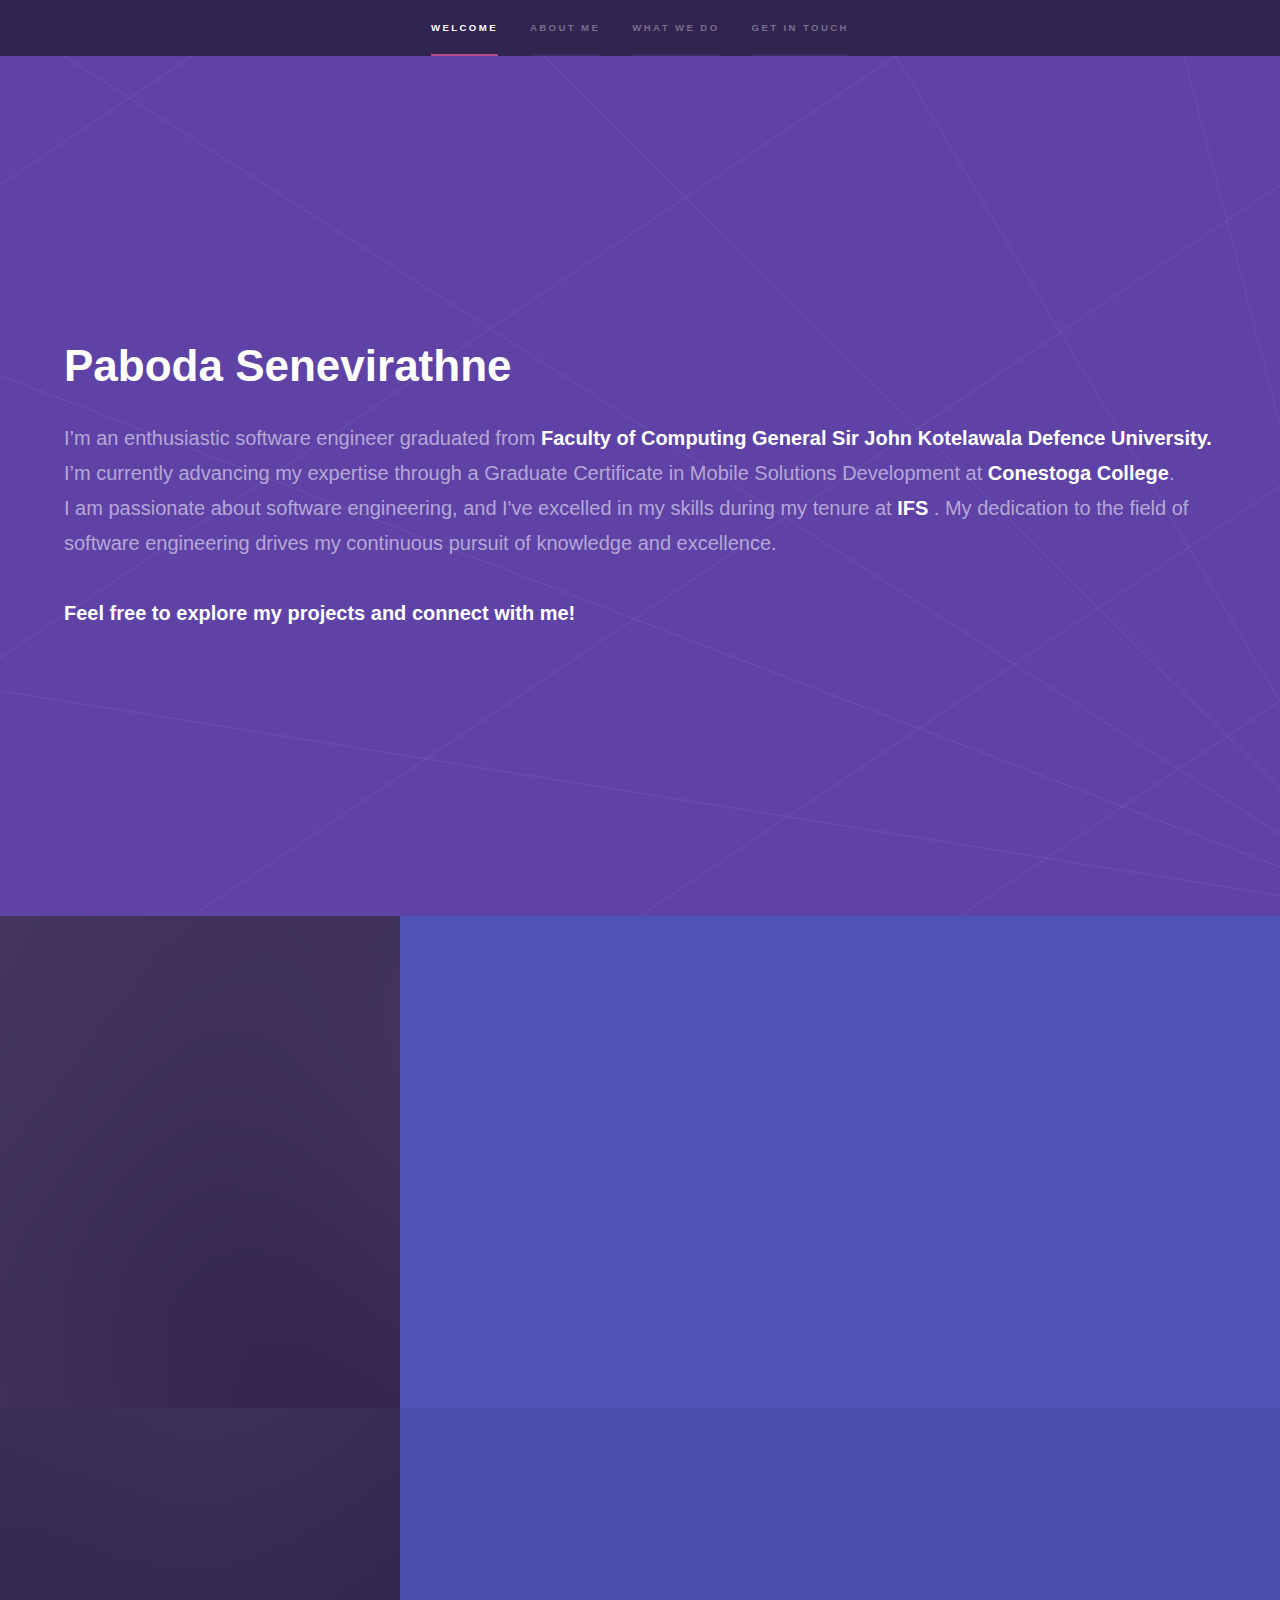
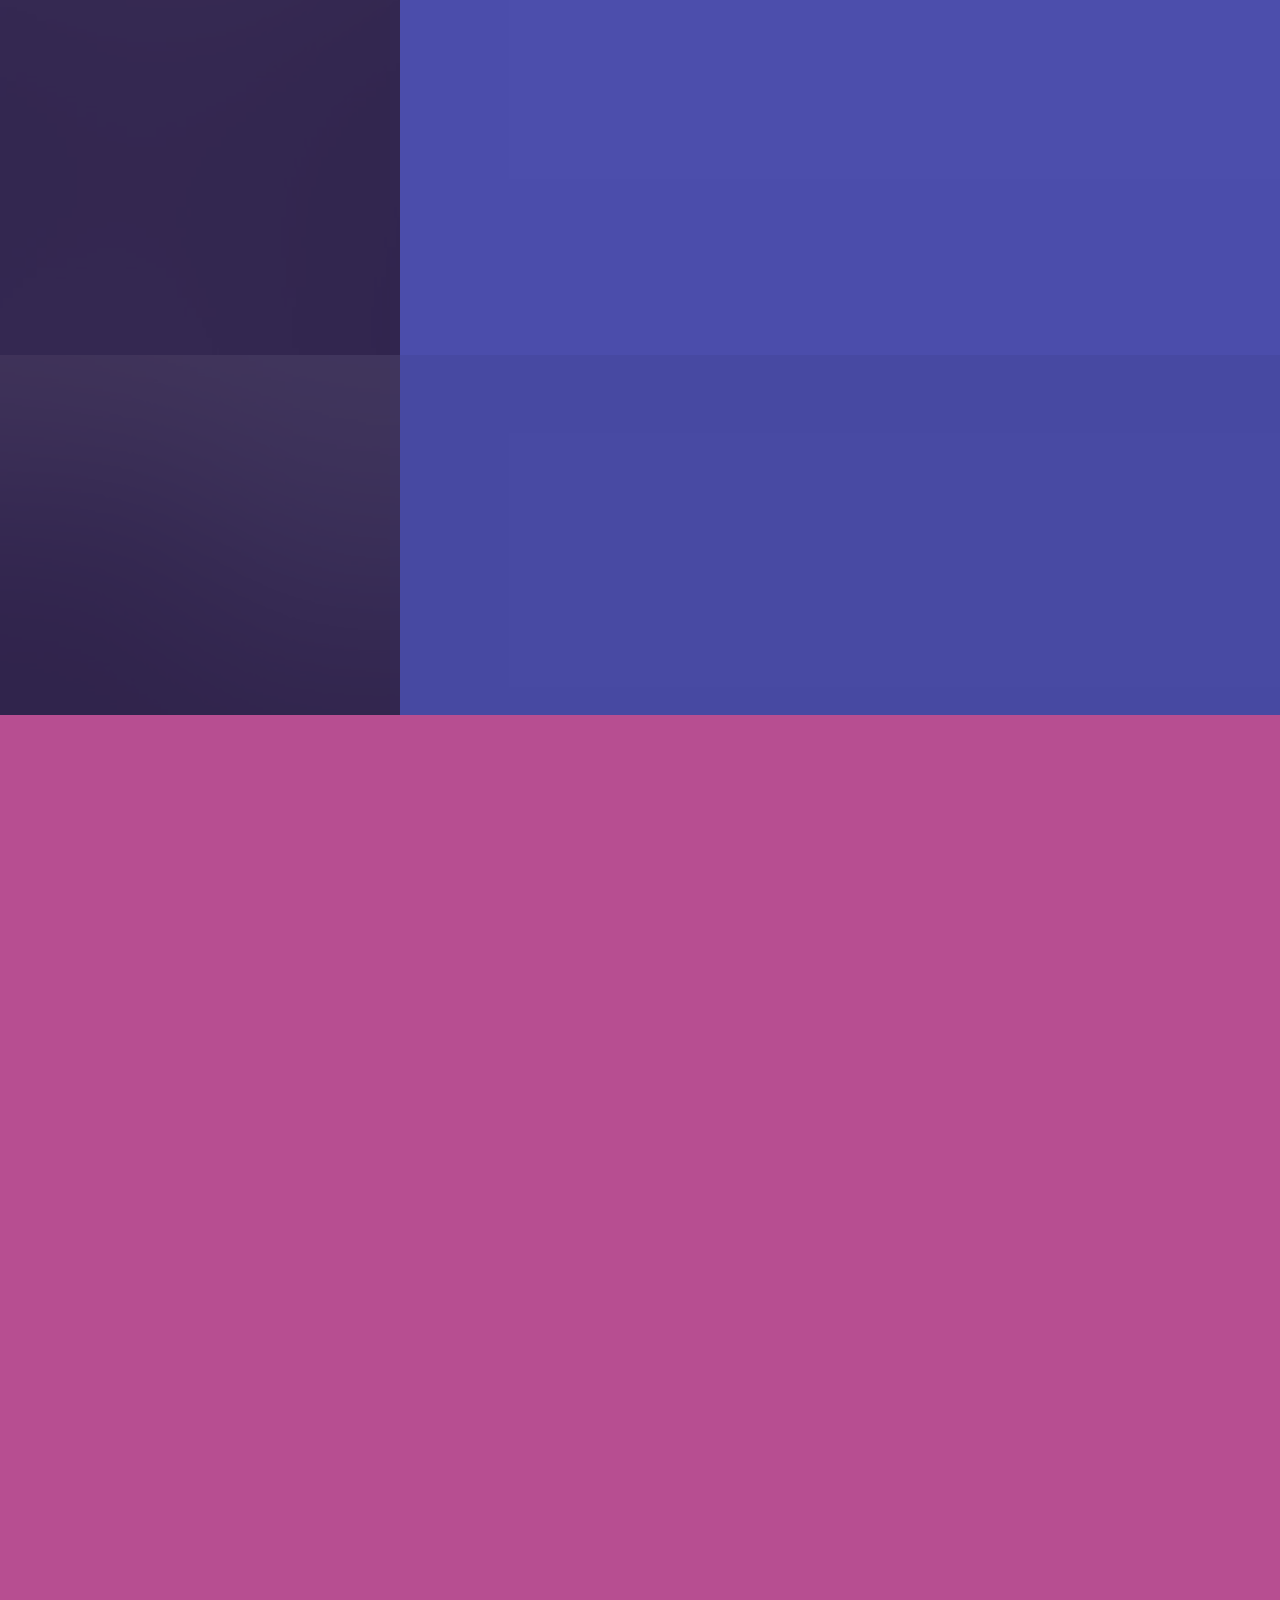
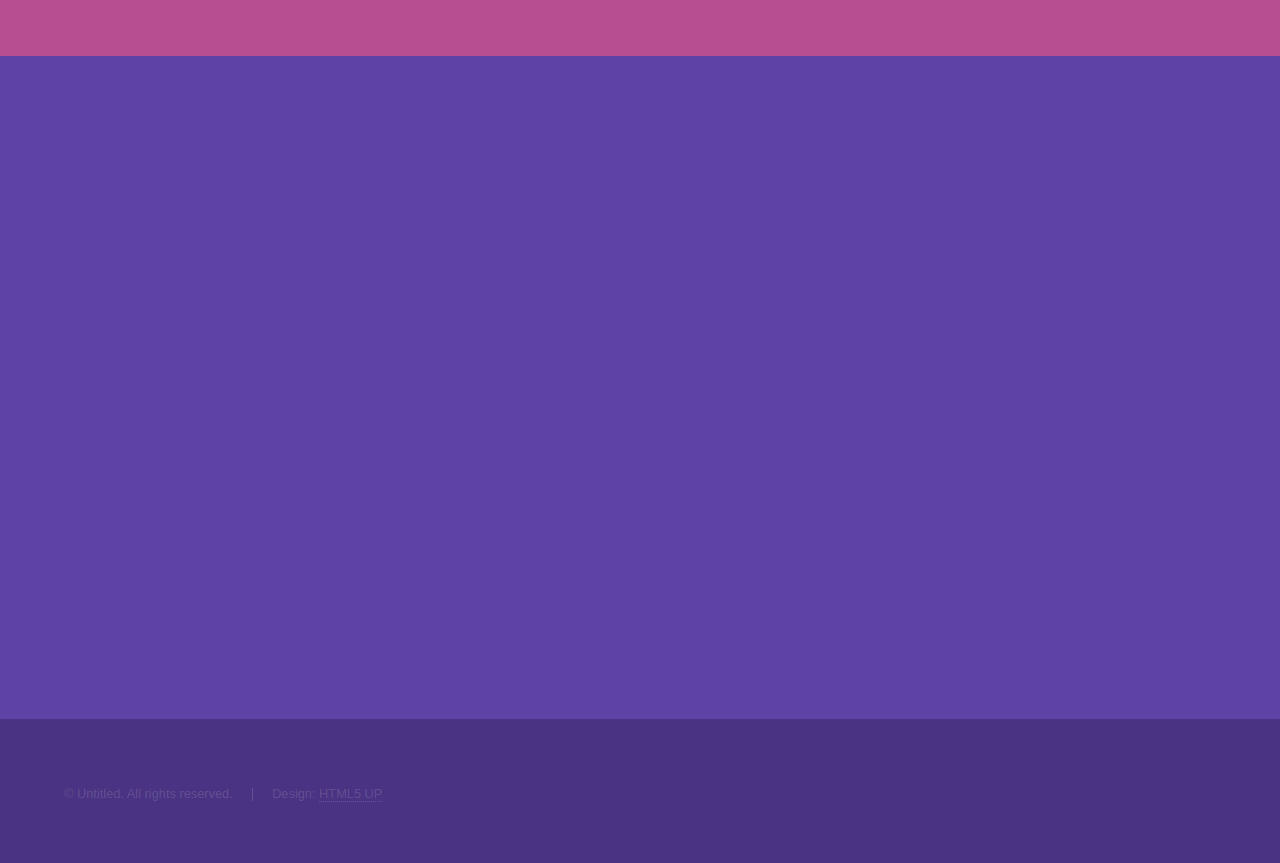
==== commit 1ca6bddf: "introduction added" ====
--- a/index.html
+++ b/index.html
@@ -20,7 +20,7 @@
 					<nav>
 						<ul>
 							<li><a href="#intro">Welcome</a></li>
-							<li><a href="#one">Who we are</a></li>
+							<li><a href="#one">About Me</a></li>
 							<li><a href="#two">What we do</a></li>
 							<li><a href="#three">Get in touch</a></li>
 						</ul>
@@ -35,12 +35,12 @@
 					<section id="intro" class="wrapper style1 fullscreen fade-up">
 						<div class="inner">
 							<h1>Paboda Senevirathne</h1>
-							<p>I’m an enthusiastic software engineer currently pursuing a Graduate Certificate in Mobile Solutions Development at Conestoga College. My academic journey also includes a Bachelor of Science (Honors) in Information Technology from General Sir John Kotelawala Defence University <br />
-								I have honed my skills at <b>IFS</b>. My dedication to the field of software engineering drives my continuous pursuit of knowledge and excellence. <br />
-								Feel free to explore my projects and connect with me!</p>
-							<ul class="actions">
+							<p>I’m an enthusiastic software engineer graduated from <b>Faculty of Computing General Sir John Kotelawala Defence University.</b> I’m currently advancing my expertise through a Graduate Certificate in Mobile Solutions Development at <b>Conestoga College</b>.<br />
+								I am passionate about software engineering, and I've excelled in my skills during my tenure at <b>IFS </b>. My dedication to the field of software engineering drives my continuous pursuit of knowledge and excellence.<br /><br />
+								<b>Feel free to explore my projects and connect with me!</b></p>
+							<!-- <ul class="actions">
 								<li><a href="#one" class="button scrolly">Learn more</a></li>
-							</ul>
+							</ul> -->
 						</div>
 					</section>
 
@@ -50,8 +50,10 @@
 							<a href="#" class="image"><img src="images/pic01.jpg" alt="" data-position="center center" /></a>
 							<div class="content">
 								<div class="inner">
-									<h2>Sed ipsum dolor</h2>
-									<p>Phasellus convallis elit id ullamcorper pulvinar. Duis aliquam turpis mauris, eu ultricies erat malesuada quis. Aliquam dapibus.</p>
+									<h2>Greetings!</h2>
+									<p>I'm Paboda Senevirathne, a passionate software engineer who enjoys learning new technologies. My love into programming began while pursuing my BSc. (Hons) in Information Technology at the General Sir John Kotelawala Defence University in 2016.</p>
+									<p>Moving forward to the present, I've had the privilege of working at both <b>Epic Technology</b> and <b>IFS</b>.
+										My main focus is full-stack development, along with proficiency in software engineering practices like designing database schemas, implementing RESTful APIs, and testing scalable software products.</p>
 									<ul class="actions">
 										<li><a href="generic.html" class="button">Learn more</a></li>
 									</ul>
@@ -62,8 +64,17 @@
 							<a href="#" class="image"><img src="images/pic02.jpg" alt="" data-position="top center" /></a>
 							<div class="content">
 								<div class="inner">
-									<h2>Feugiat consequat</h2>
+									<h2>My Tech Stack</h2>
 									<p>Phasellus convallis elit id ullamcorper pulvinar. Duis aliquam turpis mauris, eu ultricies erat malesuada quis. Aliquam dapibus.</p>
+									<ul>
+										<li>Programming Languages: C#, Java, JavaScript, TypeScript, Python</li>
+										<li>Frameworks: .NET Framework, ASP.NET Core, Spring Boot, Spring MVC</li>
+										<li>Web Technologies: React, Angular, HTML, CSS, Node.js</li>
+										<li>Databases: Oracle Database, MySQL, MongoDB</li>
+										<li>Tools and Technologies: Docker, Git, Jira, SonarQube, Test-Driven Development</li>
+										<li>Other Skills: OOP, Microservices, REST API, Unit Testing, Agile Methodologies</li>
+										<li>Interests: AI, Machine Learning</li>
+									</ul>
 									<ul class="actions">
 										<li><a href="generic.html" class="button">Learn more</a></li>
 									</ul>
@@ -74,7 +85,7 @@
 							<a href="#" class="image"><img src="images/pic03.jpg" alt="" data-position="25% 25%" /></a>
 							<div class="content">
 								<div class="inner">
-									<h2>Ultricies aliquam</h2>
+									<h2>Where I’ve Worked</h2>
 									<p>Phasellus convallis elit id ullamcorper pulvinar. Duis aliquam turpis mauris, eu ultricies erat malesuada quis. Aliquam dapibus.</p>
 									<ul class="actions">
 										<li><a href="generic.html" class="button">Learn more</a></li>
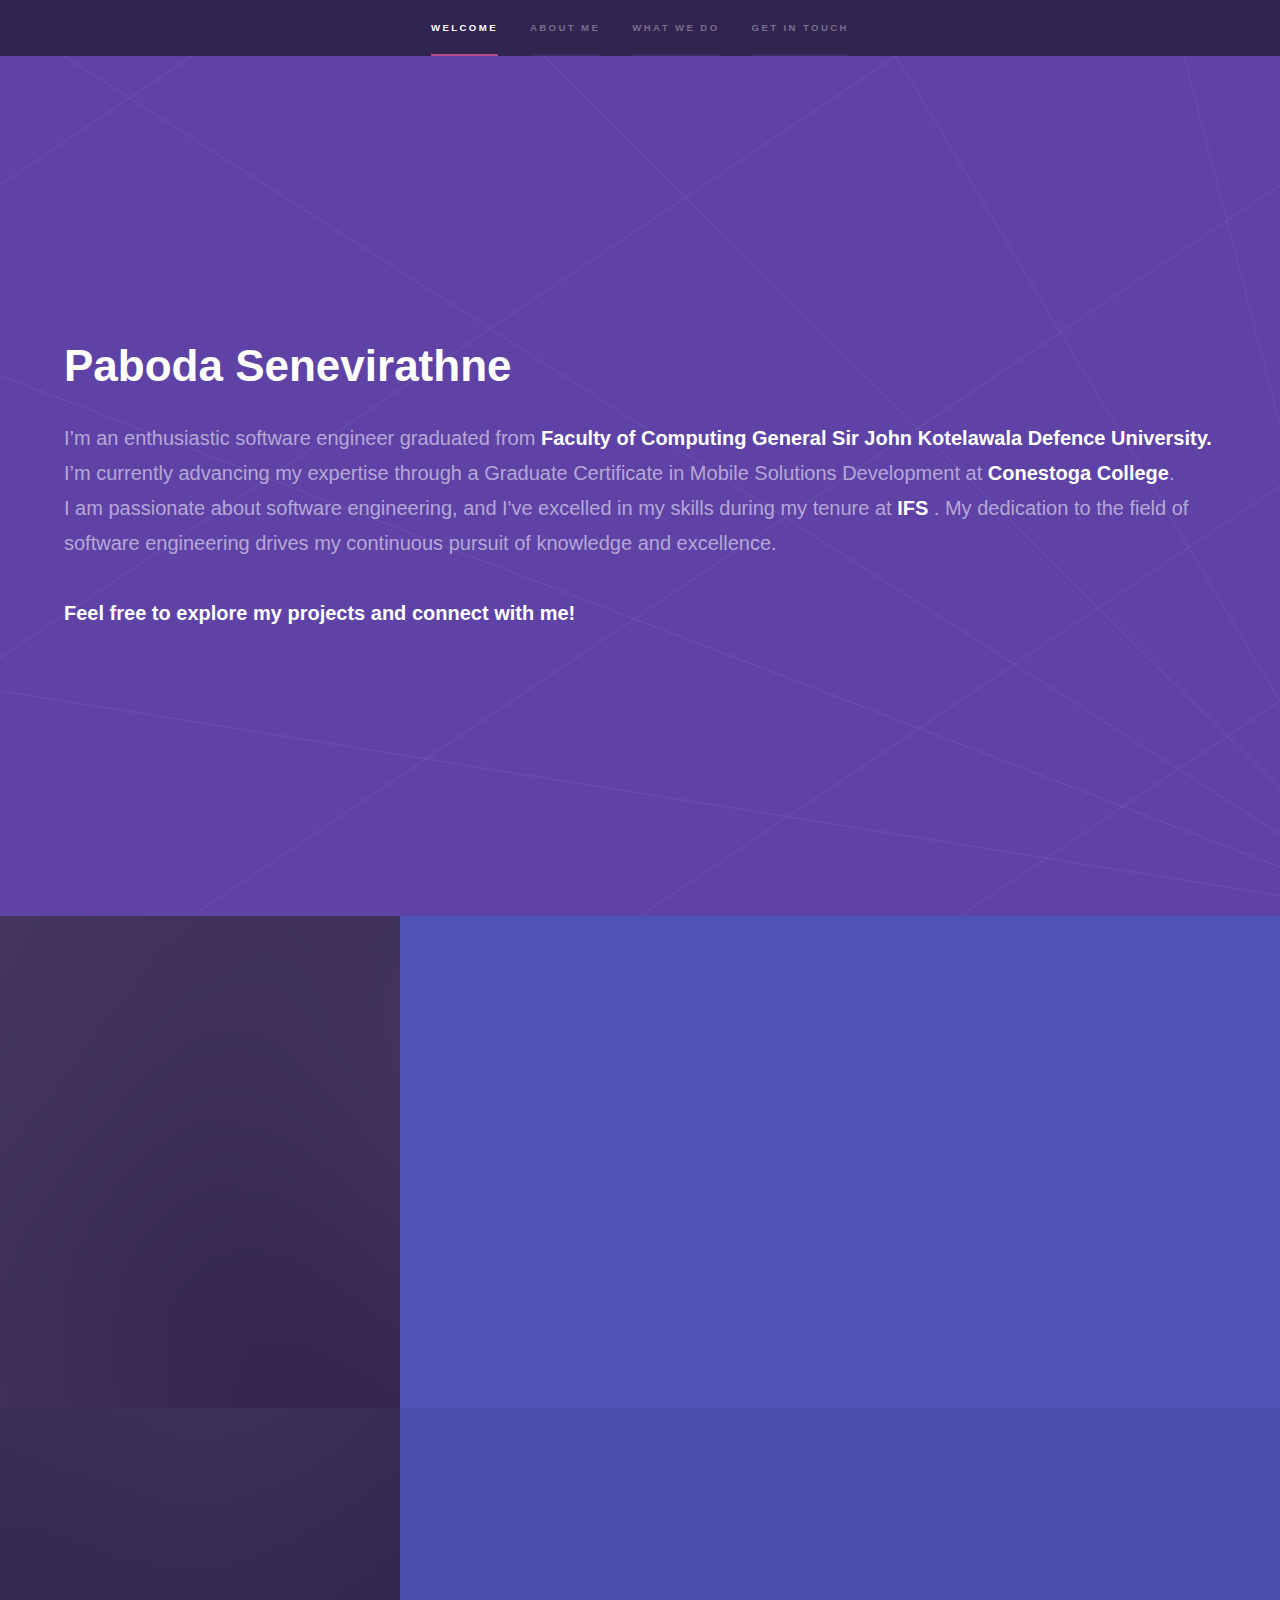
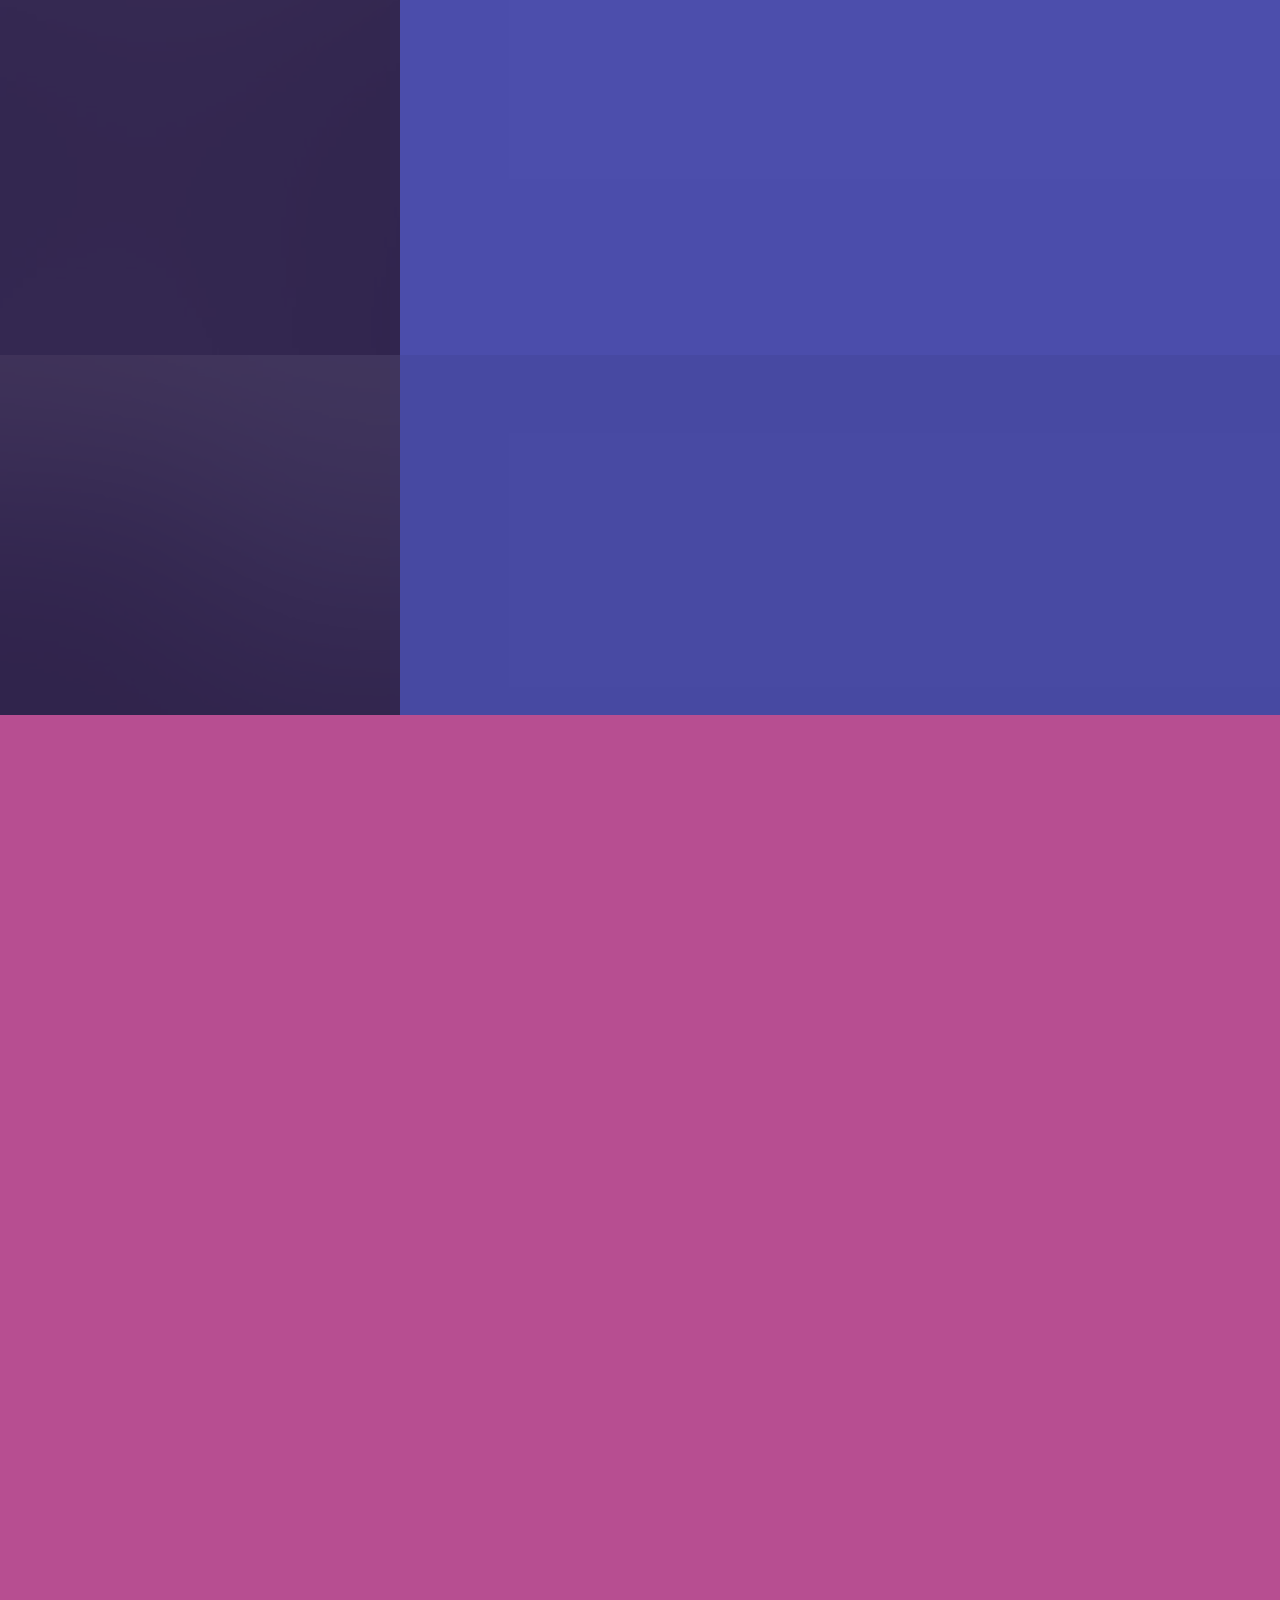
==== commit 4e4999d6: "projects updated" ====
--- a/index.html
+++ b/index.html
@@ -98,37 +98,37 @@
 				<!-- Two -->
 					<section id="two" class="wrapper style3 fade-up">
 						<div class="inner">
-							<h2>What we do</h2>
+							<h2>My Projects</h2>
 							<p>Phasellus convallis elit id ullamcorper pulvinar. Duis aliquam turpis mauris, eu ultricies erat malesuada quis. Aliquam dapibus, lacus eget hendrerit bibendum, urna est aliquam sem, sit amet imperdiet est velit quis lorem.</p>
 							<div class="features">
 								<section>
 									<span class="icon solid major fa-code"></span>
-									<h3>Lorem ipsum amet</h3>
-									<p>Phasellus convallis elit id ullam corper amet et pulvinar. Duis aliquam turpis mauris, sed ultricies erat dapibus.</p>
+									<h3>IFS ERP</h3>
+									<p>Enhanced Finance Module in IFS ERP to meet domain needs, applying best engineering practices and ensuring product performance through comprehensive testing and stakeholder communication.</p>
 								</section>
 								<section>
 									<span class="icon solid major fa-lock"></span>
-									<h3>Aliquam sed nullam</h3>
-									<p>Phasellus convallis elit id ullam corper amet et pulvinar. Duis aliquam turpis mauris, sed ultricies erat dapibus.</p>
+									<h3>Shopex</h3>
+									<p>Developed of the Shopex E-commerce Platform, enabling clients to showcase their product portfolios online with a fully functional and user-friendly interface ensuring comprehensive analysis and product quality optimization.</p>
 								</section>
 								<section>
 									<span class="icon solid major fa-cog"></span>
-									<h3>Sed erat ullam corper</h3>
-									<p>Phasellus convallis elit id ullam corper amet et pulvinar. Duis aliquam turpis mauris, sed ultricies erat dapibus.</p>
+									<h3>Concepta</h3>
+									<p>React-based web application integrating Redux and Material-UI for seamless user experience, featuring advanced functionalities such as authentication, product management, and responsive design for optimized performance.</p>
 								</section>
 								<section>
 									<span class="icon solid major fa-desktop"></span>
-									<h3>Veroeros quis lorem</h3>
-									<p>Phasellus convallis elit id ullam corper amet et pulvinar. Duis aliquam turpis mauris, sed ultricies erat dapibus.</p>
+									<h3>CadetSync</h3>
+									<p>Developed an advanced standalone application leveraging Java, Spring Boot, and MongoDB to accurately track and streamline the daily processes of KDU cadets, ensuring precise monitoring and optimization of operational workflows.</p>
 								</section>
 								<section>
 									<span class="icon solid major fa-link"></span>
-									<h3>Urna quis bibendum</h3>
-									<p>Phasellus convallis elit id ullam corper amet et pulvinar. Duis aliquam turpis mauris, sed ultricies erat dapibus.</p>
+									<h3>ImagIBot</h3>
+									<p>Designed and implemented, an intelligent chatbot utilizing Convolutional Neural Networks to analyze images of ancient artifacts, providing real-time identification and detailed information through a conversational interface.</p>
 								</section>
 								<section>
 									<span class="icon major fa-gem"></span>
-									<h3>Aliquam urna dapibus</h3>
+									<h3>Cadet Daily Routine System</h3>
 									<p>Phasellus convallis elit id ullam corper amet et pulvinar. Duis aliquam turpis mauris, sed ultricies erat dapibus.</p>
 								</section>
 							</div>
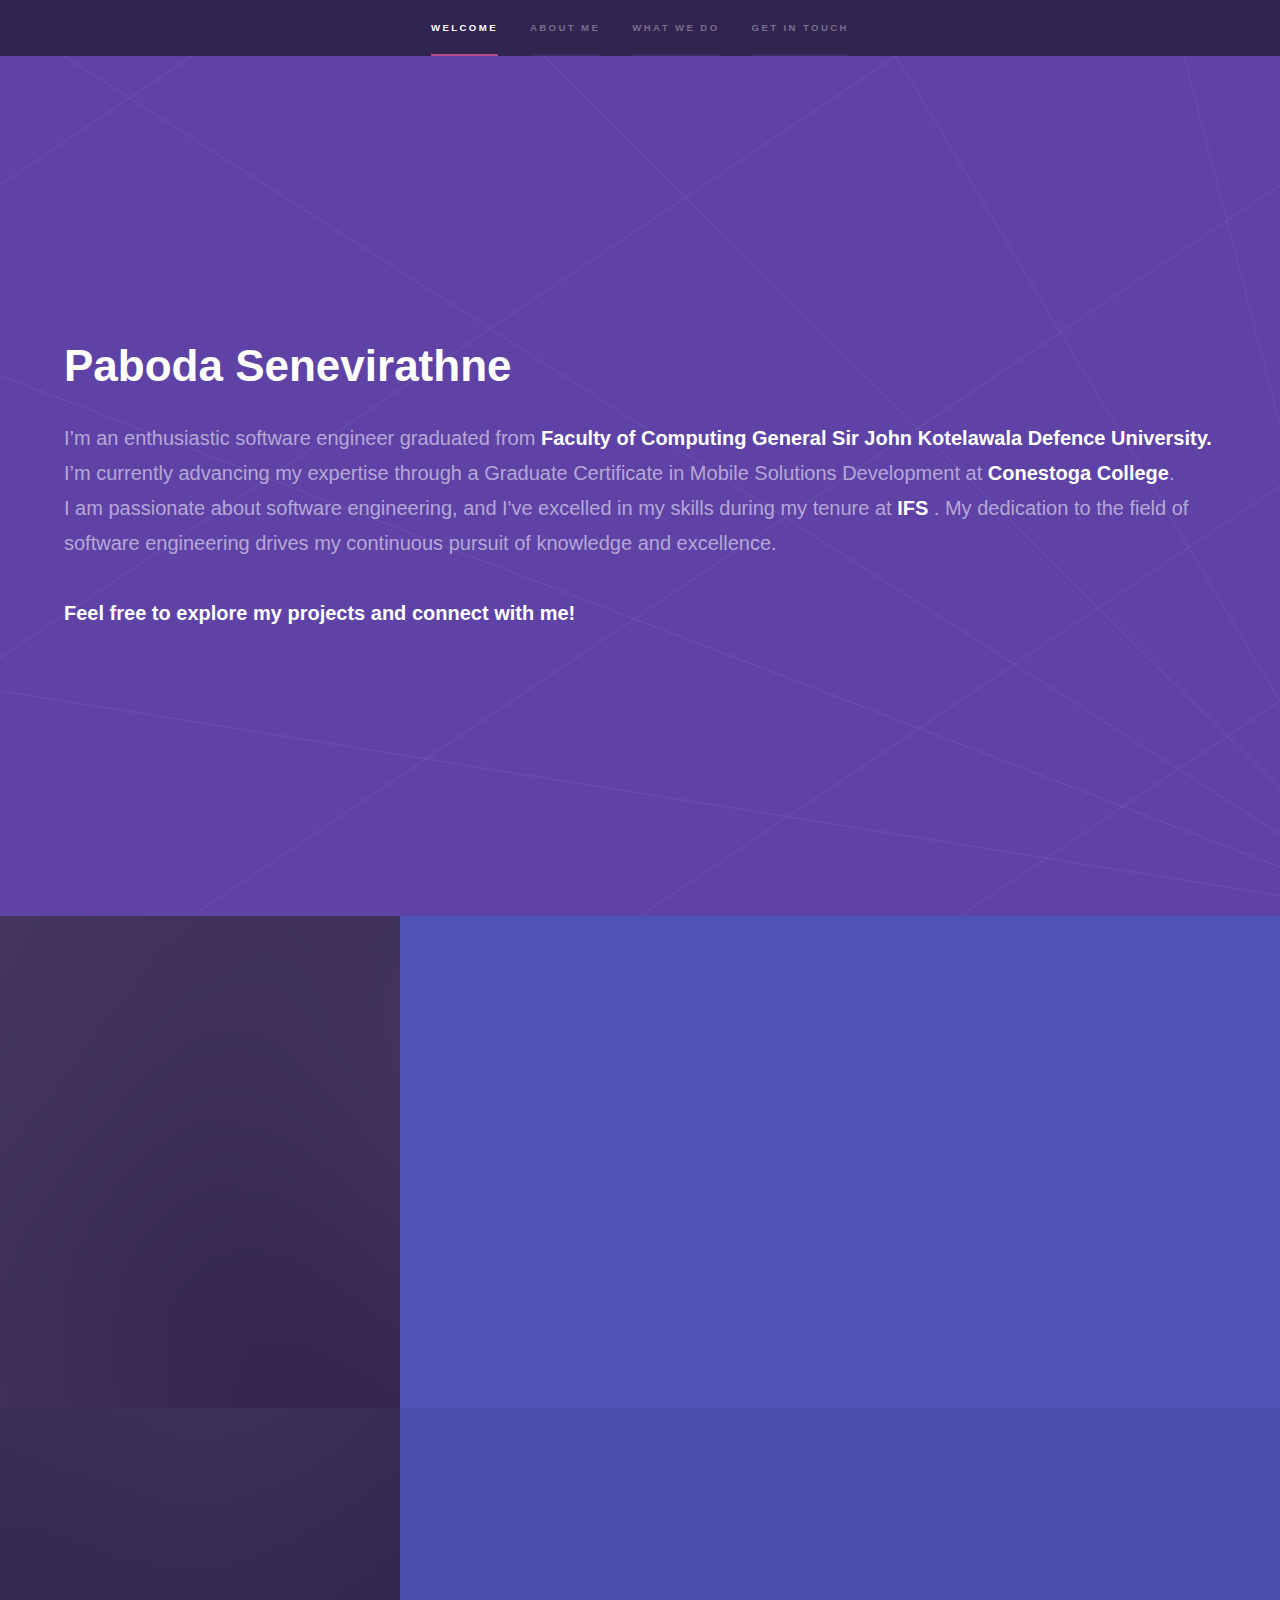
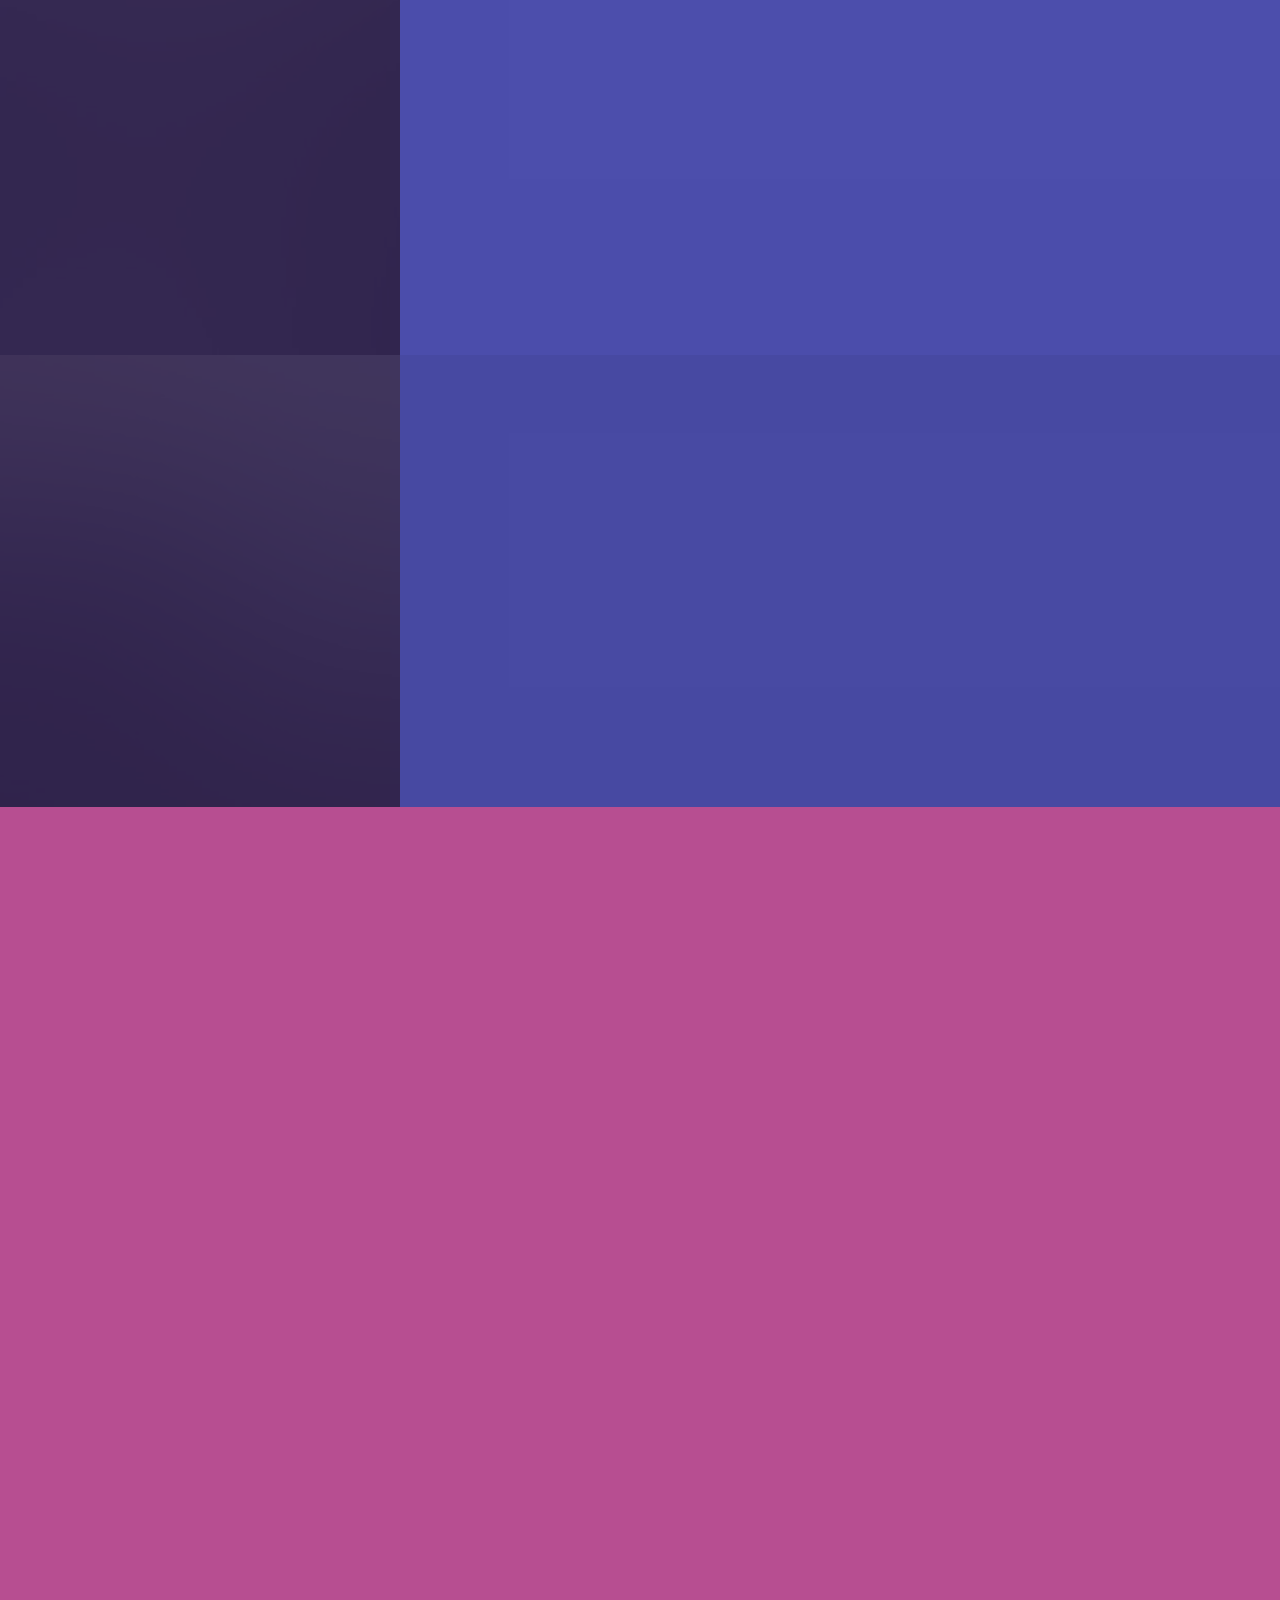
==== commit 4132fad5: "worked places added" ====
--- a/index.html
+++ b/index.html
@@ -10,6 +10,7 @@
 		<meta charset="utf-8" />
 		<meta name="viewport" content="width=device-width, initial-scale=1, user-scalable=no" />
 		<link rel="stylesheet" href="assets/css/main.css" />
+		<link rel="stylesheet" href="assets/css/tab.css" />
 		<noscript><link rel="stylesheet" href="assets/css/noscript.css" /></noscript>
 	</head>
 	<body class="is-preload">
@@ -86,10 +87,24 @@
 							<div class="content">
 								<div class="inner">
 									<h2>Where I’ve Worked</h2>
-									<p>Phasellus convallis elit id ullamcorper pulvinar. Duis aliquam turpis mauris, eu ultricies erat malesuada quis. Aliquam dapibus.</p>
-									<ul class="actions">
+									<div class="tab">
+										<button class="tablinks" data-city="IFS" id="defaultOpen">IFS</button>
+  										<button class="tablinks" data-city="Epic">Epic</button>
+									  </div>
+									  
+									  <div id="IFS" class="tabcontent">
+										<h3>IFS</h3>
+										<p>Communicate with multi-disciplinary teams of engineers, designers, producers, and clients on a daily basis</p>
+									  </div>
+									  
+									  <div id="Epic" class="tabcontent">
+										<h3>Epic Technologies</h3>
+										<p>Communicate with multi-disciplinary teams of engineers, designers, producers, and clients on a daily basis</p> 
+									  </div>
+									  
+									<!-- <ul class="actions">
 										<li><a href="generic.html" class="button">Learn more</a></li>
-									</ul>
+									</ul> -->
 								</div>
 							</div>
 						</section>
--- a/assets/css/tab.css
+++ b/assets/css/tab.css
@@ -0,0 +1,53 @@
+.tab {
+  float: left;
+  /* border: 1px solid #ccc; */
+  /* background-color: #f1f1f1; */
+  width: 30%;
+  height: 300px;
+}
+
+.tab button {
+  /* display: block;
+  background-color: inherit;
+  color: black;
+  padding: 22px 16px;
+  width: 100%;
+  border: none;
+  outline: none;
+  text-align: left;
+  cursor: pointer;
+  transition: 0.3s;
+  font-size: 17px; */
+  display: block;
+  background-color: inherit;
+  color: black;
+  width: 100%;
+  padding: 0;
+  height: 100px;
+  border: none;
+  outline: none;
+  text-align: center;
+  cursor: pointer;
+  transition: 0.3s;
+  font-size: 17px;
+  line-height: 100px;
+  border-radius: 0;
+}
+
+.tab button:hover {
+  background-color: #ddd;
+}
+
+.tab button.active {
+  /* background-color: #ccc; */
+  background-color: rgba(204, 204, 204, 0.5); 
+}
+
+.tabcontent {
+  float: left;
+  padding: 0px 12px;
+  border: 1px solid #ccc;
+  width: 70%;
+  border-left: none;
+  height: 300px;
+}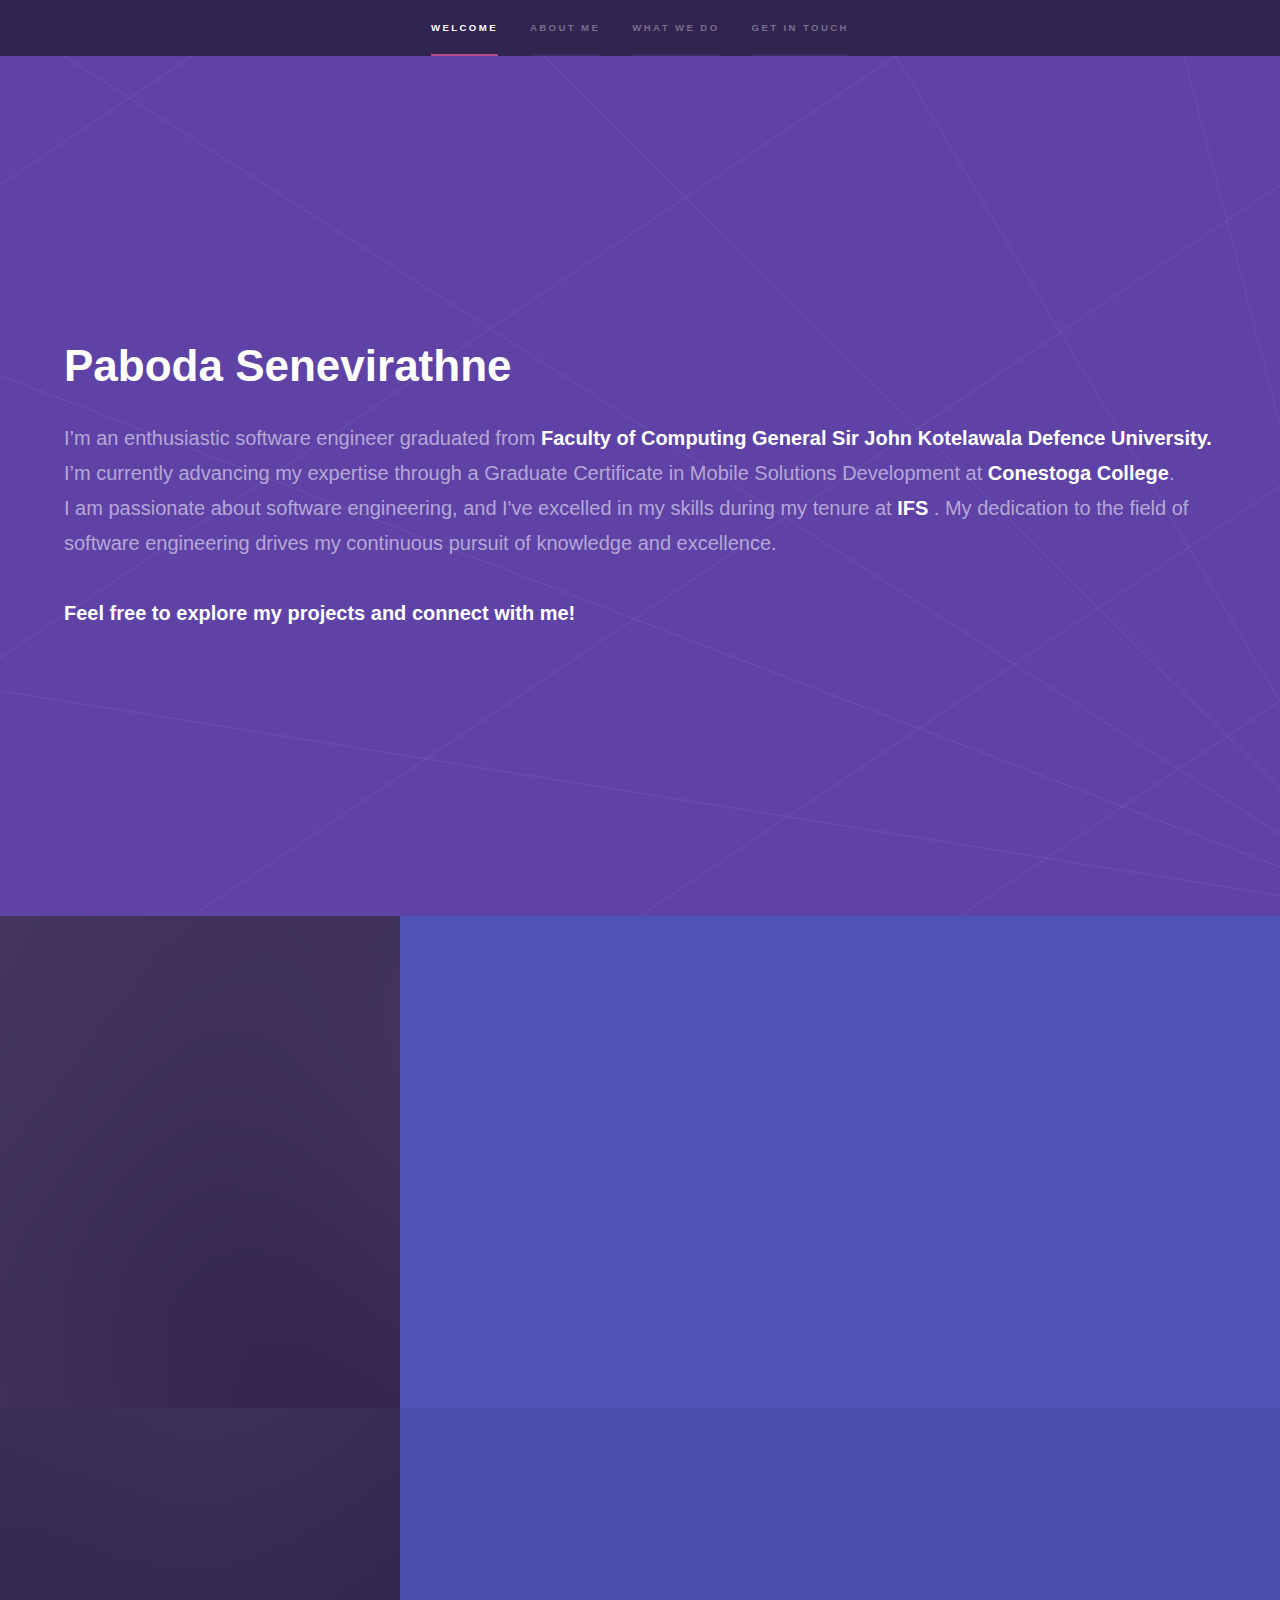
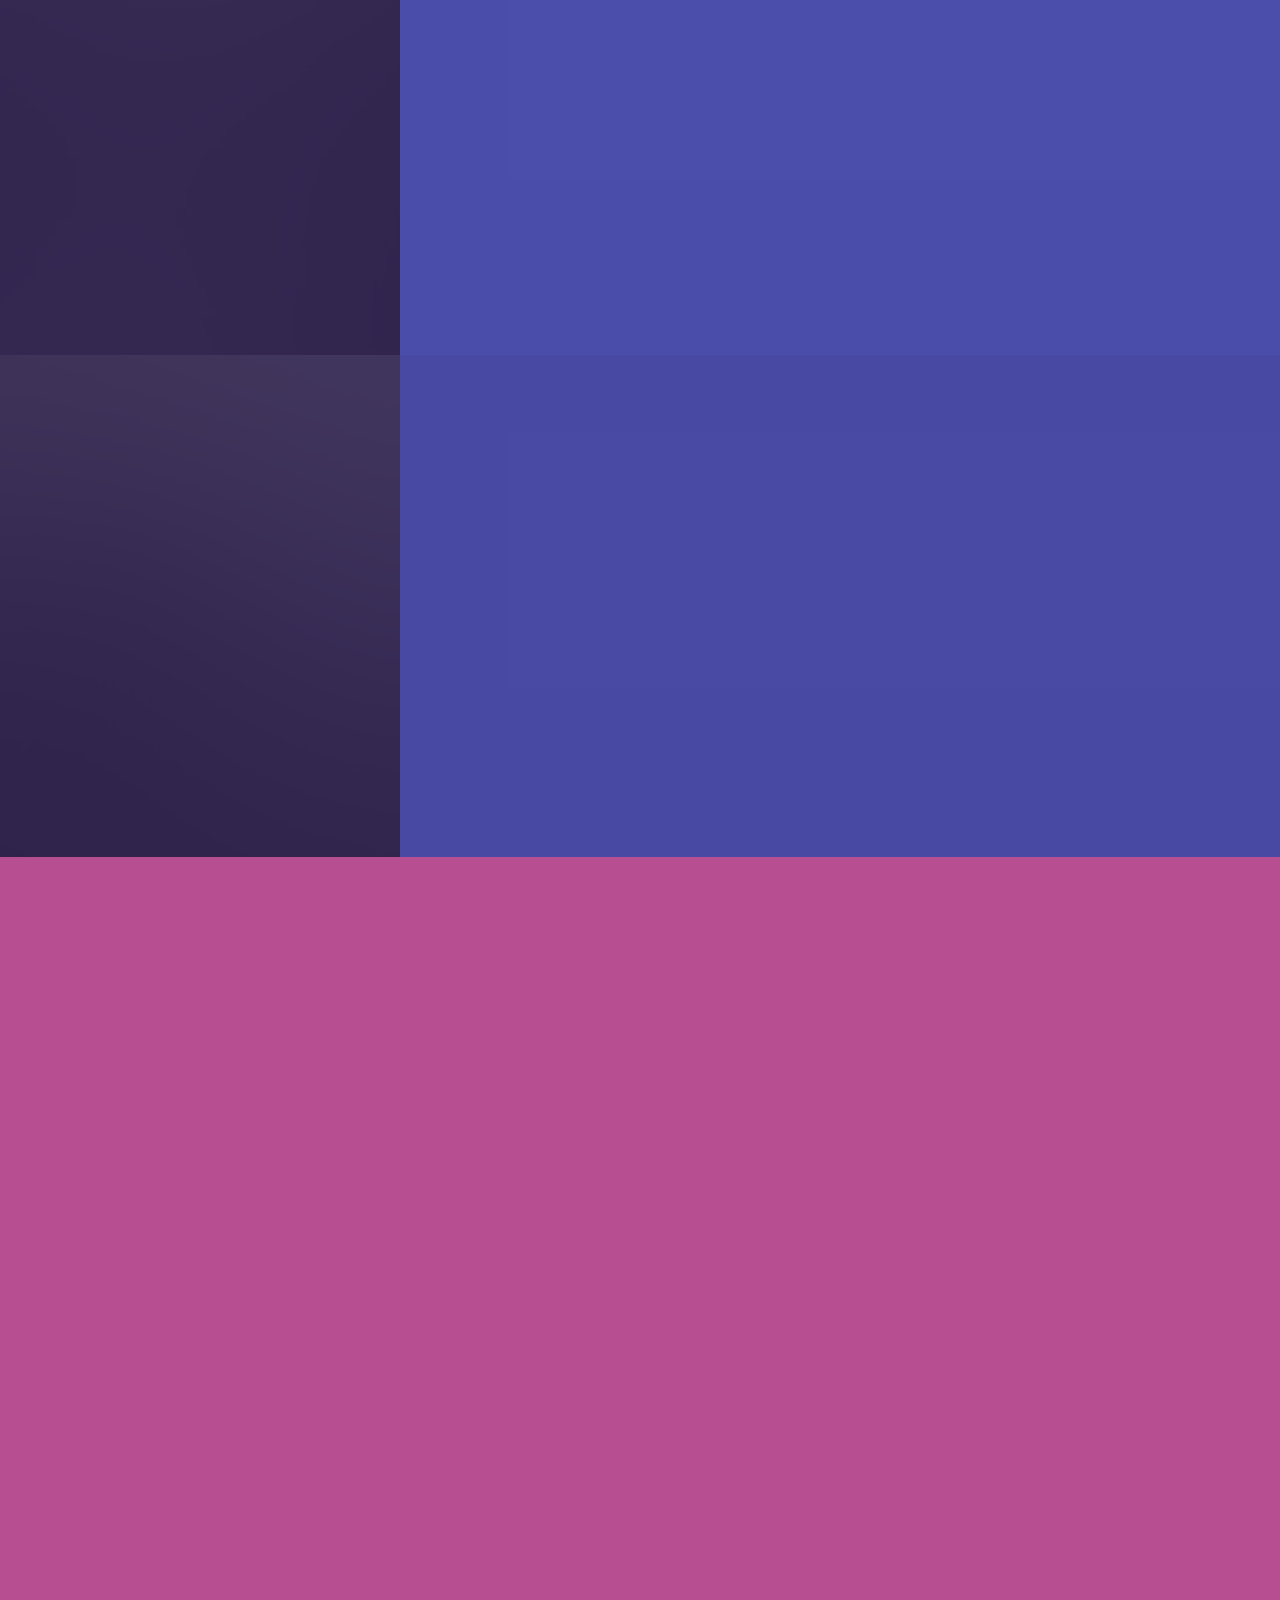
==== commit f4dd7db5: "bug fixed" ====
--- a/index.html
+++ b/index.html
@@ -6,7 +6,7 @@
 -->
 <html>
 	<head>
-		<title>Hyperspace by HTML5 UP</title>
+		<title>Paboda Senevirathne - full-stack Engineer</title>
 		<meta charset="utf-8" />
 		<meta name="viewport" content="width=device-width, initial-scale=1, user-scalable=no" />
 		<link rel="stylesheet" href="assets/css/main.css" />
@@ -56,7 +56,7 @@
 									<p>Moving forward to the present, I've had the privilege of working at both <b>Epic Technology</b> and <b>IFS</b>.
 										My main focus is full-stack development, along with proficiency in software engineering practices like designing database schemas, implementing RESTful APIs, and testing scalable software products.</p>
 									<ul class="actions">
-										<li><a href="generic.html" class="button">Learn more</a></li>
+										<li><a href="https://www.linkedin.com/in/paboda-senevirathne/" class="button">Learn more</a></li>
 									</ul>
 								</div>
 							</div>
@@ -66,7 +66,7 @@
 							<div class="content">
 								<div class="inner">
 									<h2>My Tech Stack</h2>
-									<p>Phasellus convallis elit id ullamcorper pulvinar. Duis aliquam turpis mauris, eu ultricies erat malesuada quis. Aliquam dapibus.</p>
+									<p> I enjoy working with a variety of programming languages, frameworks, and databases to create user-friendly applications. Let’s connect and explore how we can collaborate!</p>
 									<ul>
 										<li>Programming Languages: C#, Java, JavaScript, TypeScript, Python</li>
 										<li>Frameworks: .NET Framework, ASP.NET Core, Spring Boot, Spring MVC</li>
@@ -77,7 +77,7 @@
 										<li>Interests: AI, Machine Learning</li>
 									</ul>
 									<ul class="actions">
-										<li><a href="generic.html" class="button">Learn more</a></li>
+										<li><a href="https://github.com/PabodaSenevirathne" class="button">Learn more</a></li>
 									</ul>
 								</div>
 							</div>
@@ -94,12 +94,23 @@
 									  
 									  <div id="IFS" class="tabcontent">
 										<h3>IFS</h3>
-										<p>Communicate with multi-disciplinary teams of engineers, designers, producers, and clients on a daily basis</p>
-									  </div>
+										<ul>
+											<li>Developed and maintained high-quality enterprise solutions following IFS standards. </li>
+											<li>Collaborated within a global team, provided 24x7 support coverage, and actively engaged stakeholders to ensure the fit-for-purpose solutions. </li>
+											<li>Employed best engineering practices, enhancing software performance and maintainability.</li>
+											<li>Implemented code fixes and enhancements in IFS ERP, IFS Cloud, and IFS App, ensuring seamless integration for future releases.</li>
+											
+				
+										</ul>
+										</div>
 									  
 									  <div id="Epic" class="tabcontent">
 										<h3>Epic Technologies</h3>
-										<p>Communicate with multi-disciplinary teams of engineers, designers, producers, and clients on a daily basis</p> 
+										<ul>
+										<li>Leveraged Java, Angular, and Spring Boot to develop robust web applications Focusing on enhancing user interfaces and server functionalities, improving system efficiency and user engagement by 80%. </li>
+										<li>Designed RESTful APIs and managed MongoDB/MySQL databases for streamlined data storage. </li>
+										<li>Reduced security vulnerabilities by 60% through SonarQube.</li>
+									    </ul>
 									  </div>
 									  
 									<!-- <ul class="actions">
@@ -114,7 +125,7 @@
 					<section id="two" class="wrapper style3 fade-up">
 						<div class="inner">
 							<h2>My Projects</h2>
-							<p>Phasellus convallis elit id ullamcorper pulvinar. Duis aliquam turpis mauris, eu ultricies erat malesuada quis. Aliquam dapibus, lacus eget hendrerit bibendum, urna est aliquam sem, sit amet imperdiet est velit quis lorem.</p>
+							<p>Explore my projects that showcase my skills and creativity. Each project reflects my commitment to delivering effective software solutions that meet real-world needs. Whether it's enhancing user experience or optimizing performance, I'm passionate about turning ideas into reality.</p>
 							<div class="features">
 								<section>
 									<span class="icon solid major fa-code"></span>
@@ -127,6 +138,11 @@
 									<p>Developed of the Shopex E-commerce Platform, enabling clients to showcase their product portfolios online with a fully functional and user-friendly interface ensuring comprehensive analysis and product quality optimization.</p>
 								</section>
 								<section>
+									<span class="icon major fa-gem"></span>
+									<h3>Cadet Daily Routine System</h3>
+									<p>Phasellus convallis elit id ullam corper amet et pulvinar. Duis aliquam turpis mauris, sed ultricies erat dapibus.</p>
+								</section>
+								<section>
 									<span class="icon solid major fa-cog"></span>
 									<h3>Concepta</h3>
 									<p>React-based web application integrating Redux and Material-UI for seamless user experience, featuring advanced functionalities such as authentication, product management, and responsive design for optimized performance.</p>
@@ -141,14 +157,9 @@
 									<h3>ImagIBot</h3>
 									<p>Designed and implemented, an intelligent chatbot utilizing Convolutional Neural Networks to analyze images of ancient artifacts, providing real-time identification and detailed information through a conversational interface.</p>
 								</section>
-								<section>
-									<span class="icon major fa-gem"></span>
-									<h3>Cadet Daily Routine System</h3>
-									<p>Phasellus convallis elit id ullam corper amet et pulvinar. Duis aliquam turpis mauris, sed ultricies erat dapibus.</p>
-								</section>
 							</div>
 							<ul class="actions">
-								<li><a href="generic.html" class="button">Learn more</a></li>
+								<li><a href="https://github.com/PabodaSenevirathne" class="button">Learn more</a></li>
 							</ul>
 						</div>
 					</section>
@@ -157,10 +168,10 @@
 					<section id="three" class="wrapper style1 fade-up">
 						<div class="inner">
 							<h2>Get in touch</h2>
-							<p>Phasellus convallis elit id ullamcorper pulvinar. Duis aliquam turpis mauris, eu ultricies erat malesuada quis. Aliquam dapibus, lacus eget hendrerit bibendum, urna est aliquam sem, sit amet imperdiet est velit quis lorem.</p>
+							<p>Although I'm not actively seeking new opportunities at the moment, my inbox is always open! Whether you have a question, need assistance, or just want to say hi, feel free to reach out, and I'll do my best to get back to you!</p>
 							<div class="split style1">
 								<section>
-									<form method="post" action="#">
+									<form action="mailto:paboda95official@gmail.com" method="post" enctype="text/plain">
 										<div class="fields">
 											<div class="field half">
 												<label for="name">Name</label>
@@ -176,14 +187,14 @@
 											</div>
 										</div>
 										<ul class="actions">
-											<li><a href="" class="button submit">Send Message</a></li>
+											<li><a href="paboda95official@gmail.com" class="button submit">Say Hello</a></li>
 										</ul>
 									</form>
 								</section>
 								<section>
 									<ul class="contact">
-										<li>
-											<h3>Address</h3>
+										<!-- <li> -->
+											<!-- <h3>Address</h3>
 											<span>12345 Somewhere Road #654<br />
 											Nashville, TN 00000-0000<br />
 											USA</span>
@@ -195,15 +206,15 @@
 										<li>
 											<h3>Phone</h3>
 											<span>(000) 000-0000</span>
-										</li>
-										<li>
+										</li> -->
+										<!-- <li> -->
 											<h3>Social</h3>
 											<ul class="icons">
-												<li><a href="#" class="icon brands fa-twitter"><span class="label">Twitter</span></a></li>
+												<li><a href="https://github.com/PabodaSenevirathne" class="icon brands fa-github"><span class="label">GitHub</span></a></li>
+												<li><a href="https://www.linkedin.com/in/paboda-senevirathne/" class="icon brands fa-linkedin-in"><span class="label">LinkedIn</span></a></li>
+												<li><a href="https://medium.com/@pabodasenevirathne" class="icon brands fa-medium"><span class="label">Medium</span></a></li>
 												<li><a href="#" class="icon brands fa-facebook-f"><span class="label">Facebook</span></a></li>
-												<li><a href="#" class="icon brands fa-github"><span class="label">GitHub</span></a></li>
 												<li><a href="#" class="icon brands fa-instagram"><span class="label">Instagram</span></a></li>
-												<li><a href="#" class="icon brands fa-linkedin-in"><span class="label">LinkedIn</span></a></li>
 											</ul>
 										</li>
 									</ul>
--- a/assets/css/tab.css
+++ b/assets/css/tab.css
@@ -49,5 +49,5 @@
   border: 1px solid #ccc;
   width: 70%;
   border-left: none;
-  height: 300px;
+  height: 350px;
 }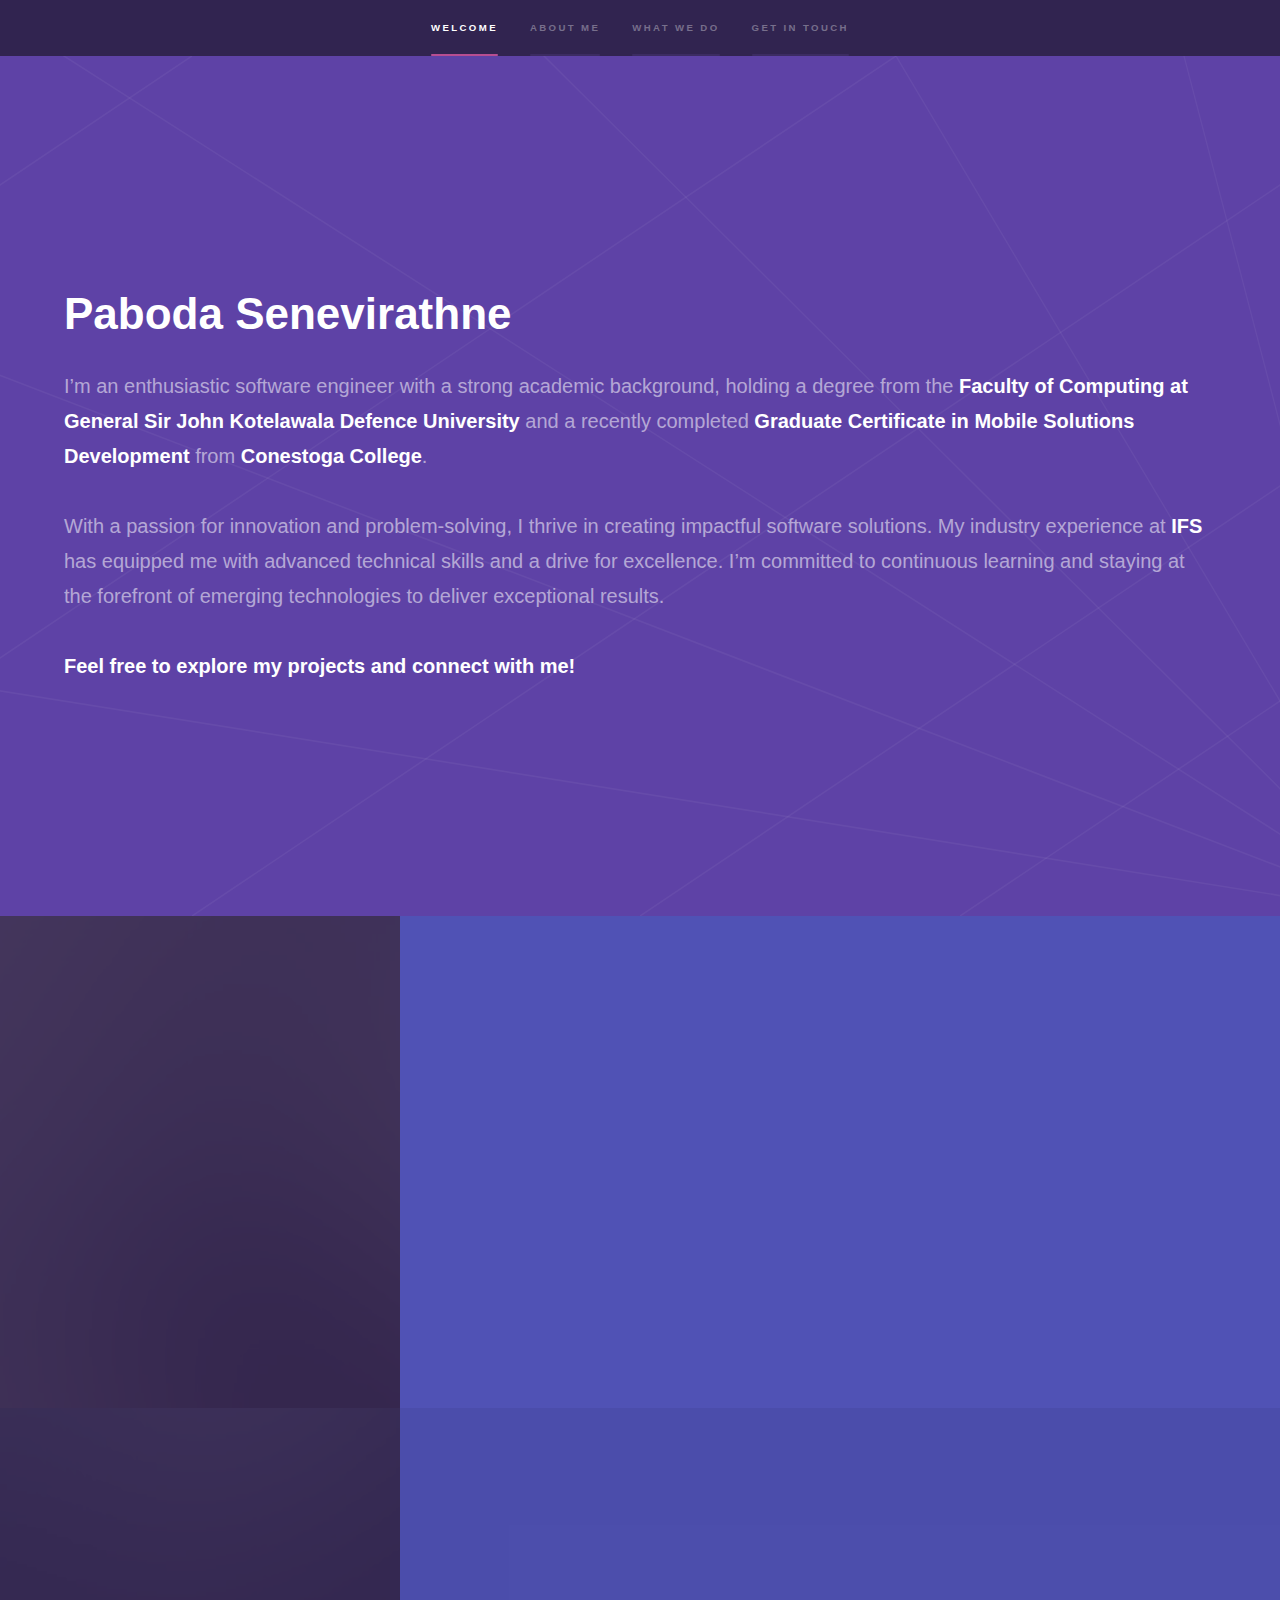
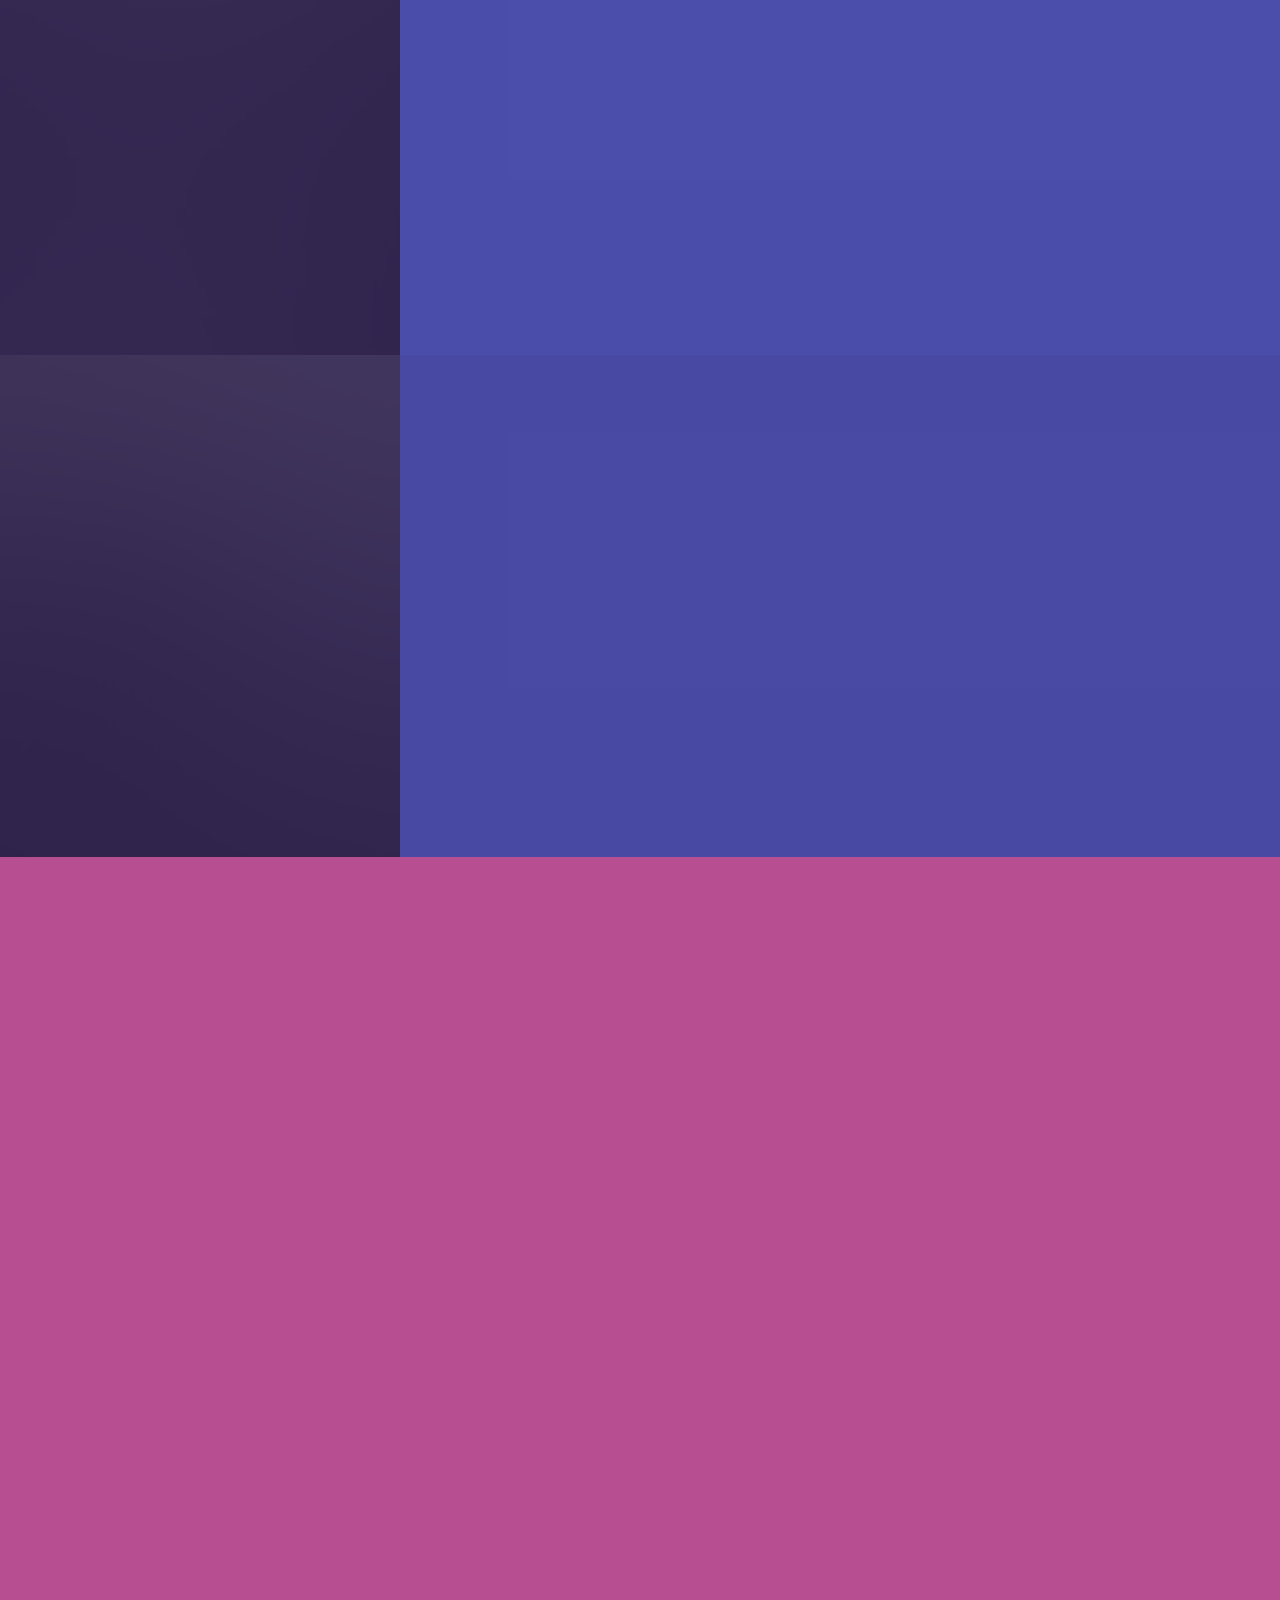
==== commit 1bbfa036: "descriptions modified" ====
--- a/index.html
+++ b/index.html
@@ -6,12 +6,13 @@
 -->
 <html>
 	<head>
-		<title>Paboda Senevirathne - full-stack Engineer</title>
+		<title>Paboda Senevirathne - Full-Stack Engineer</title>
 		<meta charset="utf-8" />
 		<meta name="viewport" content="width=device-width, initial-scale=1, user-scalable=no" />
 		<link rel="stylesheet" href="assets/css/main.css" />
 		<link rel="stylesheet" href="assets/css/tab.css" />
 		<noscript><link rel="stylesheet" href="assets/css/noscript.css" /></noscript>
+		<meta name="google-site-verification" content="oXdL3-zCvn7KBna8U-Gh3PbPtOQbYZ3uSczv0xZshWc" />
 	</head>
 	<body class="is-preload">
 
@@ -36,8 +37,9 @@
 					<section id="intro" class="wrapper style1 fullscreen fade-up">
 						<div class="inner">
 							<h1>Paboda Senevirathne</h1>
-							<p>I’m an enthusiastic software engineer graduated from <b>Faculty of Computing General Sir John Kotelawala Defence University.</b> I’m currently advancing my expertise through a Graduate Certificate in Mobile Solutions Development at <b>Conestoga College</b>.<br />
-								I am passionate about software engineering, and I've excelled in my skills during my tenure at <b>IFS </b>. My dedication to the field of software engineering drives my continuous pursuit of knowledge and excellence.<br /><br />
+							
+<p>I’m an enthusiastic software engineer with a strong academic background, holding a degree from the <b>Faculty of Computing at General Sir John Kotelawala Defence University</b> and a recently completed <b>Graduate Certificate in Mobile Solutions Development</b> from <b>Conestoga College</b>.<br /><br />
+	With a passion for innovation and problem-solving, I thrive in creating impactful software solutions. My industry experience at <b>IFS</b> has equipped me with advanced technical skills and a drive for excellence. I’m committed to continuous learning and staying at the forefront of emerging technologies to deliver exceptional results.<br /><br />
 								<b>Feel free to explore my projects and connect with me!</b></p>
 							<!-- <ul class="actions">
 								<li><a href="#one" class="button scrolly">Learn more</a></li>
@@ -128,29 +130,29 @@
 							<p>Explore my projects that showcase my skills and creativity. Each project reflects my commitment to delivering effective software solutions that meet real-world needs. Whether it's enhancing user experience or optimizing performance, I'm passionate about turning ideas into reality.</p>
 							<div class="features">
 								<section>
-									<span class="icon solid major fa-code"></span>
-									<h3>IFS ERP</h3>
-									<p>Enhanced Finance Module in IFS ERP to meet domain needs, applying best engineering practices and ensuring product performance through comprehensive testing and stakeholder communication.</p>
+									<span class="icon solid major fa-cog"></span>
+									<h3>Exposia</h3>
+									<p>Exposia is an innovative AI-driven digital platform for Canadian art galleries. It features AI-powered image classification, enabling users to upload images and discover similar artworks effortlessly. The platform is designed with a responsive and user-friendly React frontend, backed by a secure Node.js backend for seamless functionality, utilizing lazy loading for optimal performance. Exposia integrates secure payment and offers multilingual support.</p>
 								</section>
 								<section>
 									<span class="icon solid major fa-lock"></span>
 									<h3>Shopex</h3>
-									<p>Developed of the Shopex E-commerce Platform, enabling clients to showcase their product portfolios online with a fully functional and user-friendly interface ensuring comprehensive analysis and product quality optimization.</p>
-								</section>
-								<section>
-									<span class="icon major fa-gem"></span>
-									<h3>Cadet Daily Routine System</h3>
-									<p>Phasellus convallis elit id ullam corper amet et pulvinar. Duis aliquam turpis mauris, sed ultricies erat dapibus.</p>
+									<p>An advanced e-commerce platform built with Spring Boot and microservices architecture, designed to provide clients with a highly scalable, flexible solution for showcasing their product portfolios online. This platform supports business growth by ensuring enhanced performance and seamless scalability to meet increasing demand.</p>
 								</section>
 								<section>
 									<span class="icon solid major fa-cog"></span>
 									<h3>Concepta</h3>
-									<p>React-based web application integrating Redux and Material-UI for seamless user experience, featuring advanced functionalities such as authentication, product management, and responsive design for optimized performance.</p>
+									<p>React-based web application integrating Redux and Material-UI for seamless user experience, featuring  secure authentication, product management, and optimized performance across devices, providing a smooth and intuitive user interface for a modern online shopping experience.</p>
+								</section>
+								<section>
+									<span class="icon solid major fa-code"></span>
+									<h3>RollDice App</h3>
+									<p>The RollDice App is a fun and interactive Android application that simulates dice rolls. It uses SQLite to store historical roll data, allowing users to track their dice outcomes, providing an engaging experience for users.</p>
 								</section>
 								<section>
 									<span class="icon solid major fa-desktop"></span>
 									<h3>CadetSync</h3>
-									<p>Developed an advanced standalone application leveraging Java, Spring Boot, and MongoDB to accurately track and streamline the daily processes of KDU cadets, ensuring precise monitoring and optimization of operational workflows.</p>
+									<p>CadetSync is an advanced standalone application built using C# and .NET Framework, integrated with SQL Server, to accurately track and streamline the daily processes of KDU cadets. It ensures precise monitoring and optimization of operational workflows, enhancing efficiency in managing cadet-related data and tasks.</p>
 								</section>
 								<section>
 									<span class="icon solid major fa-link"></span>
@@ -213,7 +215,7 @@
 												<li><a href="https://github.com/PabodaSenevirathne" class="icon brands fa-github"><span class="label">GitHub</span></a></li>
 												<li><a href="https://www.linkedin.com/in/paboda-senevirathne/" class="icon brands fa-linkedin-in"><span class="label">LinkedIn</span></a></li>
 												<li><a href="https://medium.com/@pabodasenevirathne" class="icon brands fa-medium"><span class="label">Medium</span></a></li>
-												<li><a href="#" class="icon brands fa-facebook-f"><span class="label">Facebook</span></a></li>
+												<li><a href="https://stackoverflow.com/users/11757293/paboda-senevirathne?tab=profile" class="icon brands fa-stack-overflow"><span class="label">Stack Overflow</span></a></li>
 												<li><a href="#" class="icon brands fa-instagram"><span class="label">Instagram</span></a></li>
 											</ul>
 										</li>
